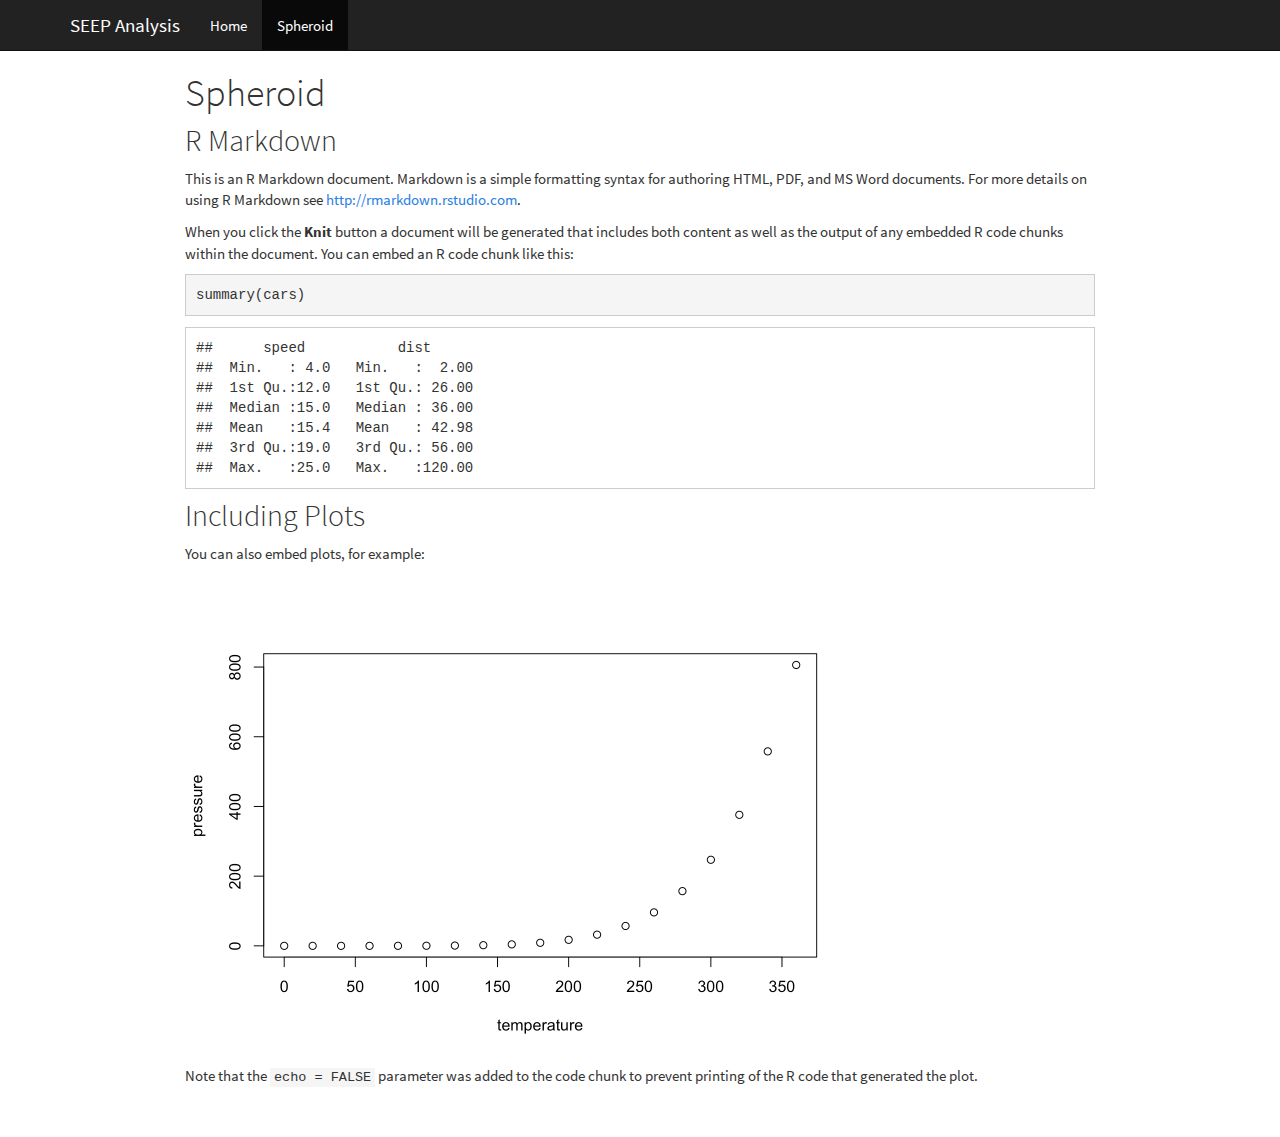
==== docs/spheroid.html @ 497d4aa9 "update to actual SEEP content" ====
<!DOCTYPE html>

<html>

<head>

<meta charset="utf-8" />
<meta name="generator" content="pandoc" />
<meta http-equiv="X-UA-Compatible" content="IE=EDGE" />




<title>Spheroid</title>

<script src="site_libs/jquery-1.11.3/jquery.min.js"></script>
<meta name="viewport" content="width=device-width, initial-scale=1" />
<link href="site_libs/bootstrap-3.3.5/css/cosmo.min.css" rel="stylesheet" />
<script src="site_libs/bootstrap-3.3.5/js/bootstrap.min.js"></script>
<script src="site_libs/bootstrap-3.3.5/shim/html5shiv.min.js"></script>
<script src="site_libs/bootstrap-3.3.5/shim/respond.min.js"></script>
<script src="site_libs/navigation-1.1/tabsets.js"></script>
<link href="site_libs/highlightjs-9.12.0/default.css" rel="stylesheet" />
<script src="site_libs/highlightjs-9.12.0/highlight.js"></script>

<style type="text/css">code{white-space: pre;}</style>
<style type="text/css">
  pre:not([class]) {
    background-color: white;
  }
</style>
<script type="text/javascript">
if (window.hljs) {
  hljs.configure({languages: []});
  hljs.initHighlightingOnLoad();
  if (document.readyState && document.readyState === "complete") {
    window.setTimeout(function() { hljs.initHighlighting(); }, 0);
  }
}
</script>



<style type="text/css">
h1 {
  font-size: 34px;
}
h1.title {
  font-size: 38px;
}
h2 {
  font-size: 30px;
}
h3 {
  font-size: 24px;
}
h4 {
  font-size: 18px;
}
h5 {
  font-size: 16px;
}
h6 {
  font-size: 12px;
}
.table th:not([align]) {
  text-align: left;
}
</style>




<style type = "text/css">
.main-container {
  max-width: 940px;
  margin-left: auto;
  margin-right: auto;
}
code {
  color: inherit;
  background-color: rgba(0, 0, 0, 0.04);
}
img {
  max-width:100%;
}
.tabbed-pane {
  padding-top: 12px;
}
.html-widget {
  margin-bottom: 20px;
}
button.code-folding-btn:focus {
  outline: none;
}
summary {
  display: list-item;
}
</style>


<style type="text/css">
/* padding for bootstrap navbar */
body {
  padding-top: 51px;
  padding-bottom: 40px;
}
/* offset scroll position for anchor links (for fixed navbar)  */
.section h1 {
  padding-top: 56px;
  margin-top: -56px;
}
.section h2 {
  padding-top: 56px;
  margin-top: -56px;
}
.section h3 {
  padding-top: 56px;
  margin-top: -56px;
}
.section h4 {
  padding-top: 56px;
  margin-top: -56px;
}
.section h5 {
  padding-top: 56px;
  margin-top: -56px;
}
.section h6 {
  padding-top: 56px;
  margin-top: -56px;
}
.dropdown-submenu {
  position: relative;
}
.dropdown-submenu>.dropdown-menu {
  top: 0;
  left: 100%;
  margin-top: -6px;
  margin-left: -1px;
  border-radius: 0 6px 6px 6px;
}
.dropdown-submenu:hover>.dropdown-menu {
  display: block;
}
.dropdown-submenu>a:after {
  display: block;
  content: " ";
  float: right;
  width: 0;
  height: 0;
  border-color: transparent;
  border-style: solid;
  border-width: 5px 0 5px 5px;
  border-left-color: #cccccc;
  margin-top: 5px;
  margin-right: -10px;
}
.dropdown-submenu:hover>a:after {
  border-left-color: #ffffff;
}
.dropdown-submenu.pull-left {
  float: none;
}
.dropdown-submenu.pull-left>.dropdown-menu {
  left: -100%;
  margin-left: 10px;
  border-radius: 6px 0 6px 6px;
}
</style>

<script>
// manage active state of menu based on current page
$(document).ready(function () {
  // active menu anchor
  href = window.location.pathname
  href = href.substr(href.lastIndexOf('/') + 1)
  if (href === "")
    href = "index.html";
  var menuAnchor = $('a[href="' + href + '"]');

  // mark it active
  menuAnchor.parent().addClass('active');

  // if it's got a parent navbar menu mark it active as well
  menuAnchor.closest('li.dropdown').addClass('active');
});
</script>

<!-- tabsets -->

<style type="text/css">
.tabset-dropdown > .nav-tabs {
  display: inline-table;
  max-height: 500px;
  min-height: 44px;
  overflow-y: auto;
  background: white;
  border: 1px solid #ddd;
  border-radius: 4px;
}

.tabset-dropdown > .nav-tabs > li.active:before {
  content: "";
  font-family: 'Glyphicons Halflings';
  display: inline-block;
  padding: 10px;
  border-right: 1px solid #ddd;
}

.tabset-dropdown > .nav-tabs.nav-tabs-open > li.active:before {
  content: "&#xe258;";
  border: none;
}

.tabset-dropdown > .nav-tabs.nav-tabs-open:before {
  content: "";
  font-family: 'Glyphicons Halflings';
  display: inline-block;
  padding: 10px;
  border-right: 1px solid #ddd;
}

.tabset-dropdown > .nav-tabs > li.active {
  display: block;
}

.tabset-dropdown > .nav-tabs > li > a,
.tabset-dropdown > .nav-tabs > li > a:focus,
.tabset-dropdown > .nav-tabs > li > a:hover {
  border: none;
  display: inline-block;
  border-radius: 4px;
  background-color: transparent;
}

.tabset-dropdown > .nav-tabs.nav-tabs-open > li {
  display: block;
  float: none;
}

.tabset-dropdown > .nav-tabs > li {
  display: none;
}
</style>

<!-- code folding -->




</head>

<body>


<div class="container-fluid main-container">




<div class="navbar navbar-default  navbar-fixed-top" role="navigation">
  <div class="container">
    <div class="navbar-header">
      <button type="button" class="navbar-toggle collapsed" data-toggle="collapse" data-target="#navbar">
        <span class="icon-bar"></span>
        <span class="icon-bar"></span>
        <span class="icon-bar"></span>
      </button>
      <a class="navbar-brand" href="index.html">SEEP Analysis</a>
    </div>
    <div id="navbar" class="navbar-collapse collapse">
      <ul class="nav navbar-nav">
        <li>
  <a href="index.html">Home</a>
</li>
<li>
  <a href="spheroid.html">Spheroid</a>
</li>
      </ul>
      <ul class="nav navbar-nav navbar-right">
        
      </ul>
    </div><!--/.nav-collapse -->
  </div><!--/.container -->
</div><!--/.navbar -->

<div class="fluid-row" id="header">



<h1 class="title toc-ignore">Spheroid</h1>

</div>


<div id="r-markdown" class="section level2">
<h2>R Markdown</h2>
<p>This is an R Markdown document. Markdown is a simple formatting syntax for authoring HTML, PDF, and MS Word documents. For more details on using R Markdown see <a href="http://rmarkdown.rstudio.com" class="uri">http://rmarkdown.rstudio.com</a>.</p>
<p>When you click the <strong>Knit</strong> button a document will be generated that includes both content as well as the output of any embedded R code chunks within the document. You can embed an R code chunk like this:</p>
<pre class="r"><code>summary(cars)</code></pre>
<pre><code>##      speed           dist       
##  Min.   : 4.0   Min.   :  2.00  
##  1st Qu.:12.0   1st Qu.: 26.00  
##  Median :15.0   Median : 36.00  
##  Mean   :15.4   Mean   : 42.98  
##  3rd Qu.:19.0   3rd Qu.: 56.00  
##  Max.   :25.0   Max.   :120.00</code></pre>
</div>
<div id="including-plots" class="section level2">
<h2>Including Plots</h2>
<p>You can also embed plots, for example:</p>
<p><img src="spheroid_files/figure-html/pressure-1.png" width="672" /></p>
<p>Note that the <code>echo = FALSE</code> parameter was added to the code chunk to prevent printing of the R code that generated the plot.</p>
</div>




</div>

<script>

// add bootstrap table styles to pandoc tables
function bootstrapStylePandocTables() {
  $('tr.header').parent('thead').parent('table').addClass('table table-condensed');
}
$(document).ready(function () {
  bootstrapStylePandocTables();
});


</script>

<!-- tabsets -->

<script>
$(document).ready(function () {
  window.buildTabsets("TOC");
});

$(document).ready(function () {
  $('.tabset-dropdown > .nav-tabs > li').click(function () {
    $(this).parent().toggleClass('nav-tabs-open')
  });
});
</script>

<!-- code folding -->


<!-- dynamically load mathjax for compatibility with self-contained -->
<script>
  (function () {
    var script = document.createElement("script");
    script.type = "text/javascript";
    script.src  = "https://mathjax.rstudio.com/latest/MathJax.js?config=TeX-AMS-MML_HTMLorMML";
    document.getElementsByTagName("head")[0].appendChild(script);
  })();
</script>

</body>
</html>
---- docs/site_libs/bootstrap-3.3.5/css/cosmo.min.css ----
@font-face {
  font-family: 'Source Sans Pro';
  font-style: normal;
  font-weight: 300;
  src: url(fonts/SourceSansProLight.ttf) format('truetype');
}
@font-face {
  font-family: 'Source Sans Pro';
  font-style: normal;
  font-weight: 400;
  src: url(fonts/SourceSansPro.ttf) format('truetype');
}
@font-face {
  font-family: 'Source Sans Pro';
  font-style: normal;
  font-weight: 700;
  src: url(fonts/SourceSansProBold.ttf) format('truetype');
}

/*!
 * bootswatch v3.3.6
 * Homepage: http://bootswatch.com
 * Copyright 2012-2015 Thomas Park
 * Licensed under MIT
 * Based on Bootstrap
*//*!
 * Bootstrap v3.3.6 (http://getbootstrap.com)
 * Copyright 2011-2015 Twitter, Inc.
 * Licensed under MIT (https://github.com/twbs/bootstrap/blob/master/LICENSE)
 *//*! normalize.css v3.0.3 | MIT License | github.com/necolas/normalize.css */html{font-family:sans-serif;-ms-text-size-adjust:100%;-webkit-text-size-adjust:100%}body{margin:0}article,aside,details,figcaption,figure,footer,header,hgroup,main,menu,nav,section,summary{display:block}audio,canvas,progress,video{display:inline-block;vertical-align:baseline}audio:not([controls]){display:none;height:0}[hidden],template{display:none}a{background-color:transparent}a:active,a:hover{outline:0}abbr[title]{border-bottom:1px dotted}b,strong{font-weight:bold}dfn{font-style:italic}h1{font-size:2em;margin:0.67em 0}mark{background:#ff0;color:#000}small{font-size:80%}sub,sup{font-size:75%;line-height:0;position:relative;vertical-align:baseline}sup{top:-0.5em}sub{bottom:-0.25em}img{border:0}svg:not(:root){overflow:hidden}figure{margin:1em 40px}hr{-webkit-box-sizing:content-box;-moz-box-sizing:content-box;box-sizing:content-box;height:0}pre{overflow:auto}code,kbd,pre,samp{font-family:monospace, monospace;font-size:1em}button,input,optgroup,select,textarea{color:inherit;font:inherit;margin:0}button{overflow:visible}button,select{text-transform:none}button,html input[type="button"],input[type="reset"],input[type="submit"]{-webkit-appearance:button;cursor:pointer}button[disabled],html input[disabled]{cursor:default}button::-moz-focus-inner,input::-moz-focus-inner{border:0;padding:0}input{line-height:normal}input[type="checkbox"],input[type="radio"]{-webkit-box-sizing:border-box;-moz-box-sizing:border-box;box-sizing:border-box;padding:0}input[type="number"]::-webkit-inner-spin-button,input[type="number"]::-webkit-outer-spin-button{height:auto}input[type="search"]{-webkit-appearance:textfield;-webkit-box-sizing:content-box;-moz-box-sizing:content-box;box-sizing:content-box}input[type="search"]::-webkit-search-cancel-button,input[type="search"]::-webkit-search-decoration{-webkit-appearance:none}fieldset{border:1px solid #c0c0c0;margin:0 2px;padding:0.35em 0.625em 0.75em}legend{border:0;padding:0}textarea{overflow:auto}optgroup{font-weight:bold}table{border-collapse:collapse;border-spacing:0}td,th{padding:0}/*! Source: https://github.com/h5bp/html5-boilerplate/blob/master/src/css/main.css */@media print{*,*:before,*:after{background:transparent !important;color:#000 !important;-webkit-box-shadow:none !important;box-shadow:none !important;text-shadow:none !important}a,a:visited{text-decoration:underline}a[href]:after{content:" (" attr(href) ")"}abbr[title]:after{content:" (" attr(title) ")"}a[href^="#"]:after,a[href^="javascript:"]:after{content:""}pre,blockquote{border:1px solid #999;page-break-inside:avoid}thead{display:table-header-group}tr,img{page-break-inside:avoid}img{max-width:100% !important}p,h2,h3{orphans:3;widows:3}h2,h3{page-break-after:avoid}.navbar{display:none}.btn>.caret,.dropup>.btn>.caret{border-top-color:#000 !important}.label{border:1px solid #000}.table{border-collapse:collapse !important}.table td,.table th{background-color:#fff !important}.table-bordered th,.table-bordered td{border:1px solid #ddd !important}}@font-face{font-family:'Glyphicons Halflings';src:url('../fonts/glyphicons-halflings-regular.eot');src:url('../fonts/glyphicons-halflings-regular.eot?#iefix') format('embedded-opentype'),url('../fonts/glyphicons-halflings-regular.woff') format('woff'),url('../fonts/glyphicons-halflings-regular.ttf') format('truetype'),url('../fonts/glyphicons-halflings-regular.svg#glyphicons_halflingsregular') format('svg')}.glyphicon{position:relative;top:1px;display:inline-block;font-family:'Glyphicons Halflings';font-style:normal;font-weight:normal;line-height:1;-webkit-font-smoothing:antialiased;-moz-osx-font-smoothing:grayscale}.glyphicon-asterisk:before{content:"\002a"}.glyphicon-plus:before{content:"\002b"}.glyphicon-euro:before,.glyphicon-eur:before{content:"\20ac"}.glyphicon-minus:before{content:"\2212"}.glyphicon-cloud:before{content:"\2601"}.glyphicon-envelope:before{content:"\2709"}.glyphicon-pencil:before{content:"\270f"}.glyphicon-glass:before{content:"\e001"}.glyphicon-music:before{content:"\e002"}.glyphicon-search:before{content:"\e003"}.glyphicon-heart:before{content:"\e005"}.glyphicon-star:before{content:"\e006"}.glyphicon-star-empty:before{content:"\e007"}.glyphicon-user:before{content:"\e008"}.glyphicon-film:before{content:"\e009"}.glyphicon-th-large:before{content:"\e010"}.glyphicon-th:before{content:"\e011"}.glyphicon-th-list:before{content:"\e012"}.glyphicon-ok:before{content:"\e013"}.glyphicon-remove:before{content:"\e014"}.glyphicon-zoom-in:before{content:"\e015"}.glyphicon-zoom-out:before{content:"\e016"}.glyphicon-off:before{content:"\e017"}.glyphicon-signal:before{content:"\e018"}.glyphicon-cog:before{content:"\e019"}.glyphicon-trash:before{content:"\e020"}.glyphicon-home:before{content:"\e021"}.glyphicon-file:before{content:"\e022"}.glyphicon-time:before{content:"\e023"}.glyphicon-road:before{content:"\e024"}.glyphicon-download-alt:before{content:"\e025"}.glyphicon-download:before{content:"\e026"}.glyphicon-upload:before{content:"\e027"}.glyphicon-inbox:before{content:"\e028"}.glyphicon-play-circle:before{content:"\e029"}.glyphicon-repeat:before{content:"\e030"}.glyphicon-refresh:before{content:"\e031"}.glyphicon-list-alt:before{content:"\e032"}.glyphicon-lock:before{content:"\e033"}.glyphicon-flag:before{content:"\e034"}.glyphicon-headphones:before{content:"\e035"}.glyphicon-volume-off:before{content:"\e036"}.glyphicon-volume-down:before{content:"\e037"}.glyphicon-volume-up:before{content:"\e038"}.glyphicon-qrcode:before{content:"\e039"}.glyphicon-barcode:before{content:"\e040"}.glyphicon-tag:before{content:"\e041"}.glyphicon-tags:before{content:"\e042"}.glyphicon-book:before{content:"\e043"}.glyphicon-bookmark:before{content:"\e044"}.glyphicon-print:before{content:"\e045"}.glyphicon-camera:before{content:"\e046"}.glyphicon-font:before{content:"\e047"}.glyphicon-bold:before{content:"\e048"}.glyphicon-italic:before{content:"\e049"}.glyphicon-text-height:before{content:"\e050"}.glyphicon-text-width:before{content:"\e051"}.glyphicon-align-left:before{content:"\e052"}.glyphicon-align-center:before{content:"\e053"}.glyphicon-align-right:before{content:"\e054"}.glyphicon-align-justify:before{content:"\e055"}.glyphicon-list:before{content:"\e056"}.glyphicon-indent-left:before{content:"\e057"}.glyphicon-indent-right:before{content:"\e058"}.glyphicon-facetime-video:before{content:"\e059"}.glyphicon-picture:before{content:"\e060"}.glyphicon-map-marker:before{content:"\e062"}.glyphicon-adjust:before{content:"\e063"}.glyphicon-tint:before{content:"\e064"}.glyphicon-edit:before{content:"\e065"}.glyphicon-share:before{content:"\e066"}.glyphicon-check:before{content:"\e067"}.glyphicon-move:before{content:"\e068"}.glyphicon-step-backward:before{content:"\e069"}.glyphicon-fast-backward:before{content:"\e070"}.glyphicon-backward:before{content:"\e071"}.glyphicon-play:before{content:"\e072"}.glyphicon-pause:before{content:"\e073"}.glyphicon-stop:before{content:"\e074"}.glyphicon-forward:before{content:"\e075"}.glyphicon-fast-forward:before{content:"\e076"}.glyphicon-step-forward:before{content:"\e077"}.glyphicon-eject:before{content:"\e078"}.glyphicon-chevron-left:before{content:"\e079"}.glyphicon-chevron-right:before{content:"\e080"}.glyphicon-plus-sign:before{content:"\e081"}.glyphicon-minus-sign:before{content:"\e082"}.glyphicon-remove-sign:before{content:"\e083"}.glyphicon-ok-sign:before{content:"\e084"}.glyphicon-question-sign:before{content:"\e085"}.glyphicon-info-sign:before{content:"\e086"}.glyphicon-screenshot:before{content:"\e087"}.glyphicon-remove-circle:before{content:"\e088"}.glyphicon-ok-circle:before{content:"\e089"}.glyphicon-ban-circle:before{content:"\e090"}.glyphicon-arrow-left:before{content:"\e091"}.glyphicon-arrow-right:before{content:"\e092"}.glyphicon-arrow-up:before{content:"\e093"}.glyphicon-arrow-down:before{content:"\e094"}.glyphicon-share-alt:before{content:"\e095"}.glyphicon-resize-full:before{content:"\e096"}.glyphicon-resize-small:before{content:"\e097"}.glyphicon-exclamation-sign:before{content:"\e101"}.glyphicon-gift:before{content:"\e102"}.glyphicon-leaf:before{content:"\e103"}.glyphicon-fire:before{content:"\e104"}.glyphicon-eye-open:before{content:"\e105"}.glyphicon-eye-close:before{content:"\e106"}.glyphicon-warning-sign:before{content:"\e107"}.glyphicon-plane:before{content:"\e108"}.glyphicon-calendar:before{content:"\e109"}.glyphicon-random:before{content:"\e110"}.glyphicon-comment:before{content:"\e111"}.glyphicon-magnet:before{content:"\e112"}.glyphicon-chevron-up:before{content:"\e113"}.glyphicon-chevron-down:before{content:"\e114"}.glyphicon-retweet:before{content:"\e115"}.glyphicon-shopping-cart:before{content:"\e116"}.glyphicon-folder-close:before{content:"\e117"}.glyphicon-folder-open:before{content:"\e118"}.glyphicon-resize-vertical:before{content:"\e119"}.glyphicon-resize-horizontal:before{content:"\e120"}.glyphicon-hdd:before{content:"\e121"}.glyphicon-bullhorn:before{content:"\e122"}.glyphicon-bell:before{content:"\e123"}.glyphicon-certificate:before{content:"\e124"}.glyphicon-thumbs-up:before{content:"\e125"}.glyphicon-thumbs-down:before{content:"\e126"}.glyphicon-hand-right:before{content:"\e127"}.glyphicon-hand-left:before{content:"\e128"}.glyphicon-hand-up:before{content:"\e129"}.glyphicon-hand-down:before{content:"\e130"}.glyphicon-circle-arrow-right:before{content:"\e131"}.glyphicon-circle-arrow-left:before{content:"\e132"}.glyphicon-circle-arrow-up:before{content:"\e133"}.glyphicon-circle-arrow-down:before{content:"\e134"}.glyphicon-globe:before{content:"\e135"}.glyphicon-wrench:before{content:"\e136"}.glyphicon-tasks:before{content:"\e137"}.glyphicon-filter:before{content:"\e138"}.glyphicon-briefcase:before{content:"\e139"}.glyphicon-fullscreen:before{content:"\e140"}.glyphicon-dashboard:before{content:"\e141"}.glyphicon-paperclip:before{content:"\e142"}.glyphicon-heart-empty:before{content:"\e143"}.glyphicon-link:before{content:"\e144"}.glyphicon-phone:before{content:"\e145"}.glyphicon-pushpin:before{content:"\e146"}.glyphicon-usd:before{content:"\e148"}.glyphicon-gbp:before{content:"\e149"}.glyphicon-sort:before{content:"\e150"}.glyphicon-sort-by-alphabet:before{content:"\e151"}.glyphicon-sort-by-alphabet-alt:before{content:"\e152"}.glyphicon-sort-by-order:before{content:"\e153"}.glyphicon-sort-by-order-alt:before{content:"\e154"}.glyphicon-sort-by-attributes:before{content:"\e155"}.glyphicon-sort-by-attributes-alt:before{content:"\e156"}.glyphicon-unchecked:before{content:"\e157"}.glyphicon-expand:before{content:"\e158"}.glyphicon-collapse-down:before{content:"\e159"}.glyphicon-collapse-up:before{content:"\e160"}.glyphicon-log-in:before{content:"\e161"}.glyphicon-flash:before{content:"\e162"}.glyphicon-log-out:before{content:"\e163"}.glyphicon-new-window:before{content:"\e164"}.glyphicon-record:before{content:"\e165"}.glyphicon-save:before{content:"\e166"}.glyphicon-open:before{content:"\e167"}.glyphicon-saved:before{content:"\e168"}.glyphicon-import:before{content:"\e169"}.glyphicon-export:before{content:"\e170"}.glyphicon-send:before{content:"\e171"}.glyphicon-floppy-disk:before{content:"\e172"}.glyphicon-floppy-saved:before{content:"\e173"}.glyphicon-floppy-remove:before{content:"\e174"}.glyphicon-floppy-save:before{content:"\e175"}.glyphicon-floppy-open:before{content:"\e176"}.glyphicon-credit-card:before{content:"\e177"}.glyphicon-transfer:before{content:"\e178"}.glyphicon-cutlery:before{content:"\e179"}.glyphicon-header:before{content:"\e180"}.glyphicon-compressed:before{content:"\e181"}.glyphicon-earphone:before{content:"\e182"}.glyphicon-phone-alt:before{content:"\e183"}.glyphicon-tower:before{content:"\e184"}.glyphicon-stats:before{content:"\e185"}.glyphicon-sd-video:before{content:"\e186"}.glyphicon-hd-video:before{content:"\e187"}.glyphicon-subtitles:before{content:"\e188"}.glyphicon-sound-stereo:before{content:"\e189"}.glyphicon-sound-dolby:before{content:"\e190"}.glyphicon-sound-5-1:before{content:"\e191"}.glyphicon-sound-6-1:before{content:"\e192"}.glyphicon-sound-7-1:before{content:"\e193"}.glyphicon-copyright-mark:before{content:"\e194"}.glyphicon-registration-mark:before{content:"\e195"}.glyphicon-cloud-download:before{content:"\e197"}.glyphicon-cloud-upload:before{content:"\e198"}.glyphicon-tree-conifer:before{content:"\e199"}.glyphicon-tree-deciduous:before{content:"\e200"}.glyphicon-cd:before{content:"\e201"}.glyphicon-save-file:before{content:"\e202"}.glyphicon-open-file:before{content:"\e203"}.glyphicon-level-up:before{content:"\e204"}.glyphicon-copy:before{content:"\e205"}.glyphicon-paste:before{content:"\e206"}.glyphicon-alert:before{content:"\e209"}.glyphicon-equalizer:before{content:"\e210"}.glyphicon-king:before{content:"\e211"}.glyphicon-queen:before{content:"\e212"}.glyphicon-pawn:before{content:"\e213"}.glyphicon-bishop:before{content:"\e214"}.glyphicon-knight:before{content:"\e215"}.glyphicon-baby-formula:before{content:"\e216"}.glyphicon-tent:before{content:"\26fa"}.glyphicon-blackboard:before{content:"\e218"}.glyphicon-bed:before{content:"\e219"}.glyphicon-apple:before{content:"\f8ff"}.glyphicon-erase:before{content:"\e221"}.glyphicon-hourglass:before{content:"\231b"}.glyphicon-lamp:before{content:"\e223"}.glyphicon-duplicate:before{content:"\e224"}.glyphicon-piggy-bank:before{content:"\e225"}.glyphicon-scissors:before{content:"\e226"}.glyphicon-bitcoin:before{content:"\e227"}.glyphicon-btc:before{content:"\e227"}.glyphicon-xbt:before{content:"\e227"}.glyphicon-yen:before{content:"\00a5"}.glyphicon-jpy:before{content:"\00a5"}.glyphicon-ruble:before{content:"\20bd"}.glyphicon-rub:before{content:"\20bd"}.glyphicon-scale:before{content:"\e230"}.glyphicon-ice-lolly:before{content:"\e231"}.glyphicon-ice-lolly-tasted:before{content:"\e232"}.glyphicon-education:before{content:"\e233"}.glyphicon-option-horizontal:before{content:"\e234"}.glyphicon-option-vertical:before{content:"\e235"}.glyphicon-menu-hamburger:before{content:"\e236"}.glyphicon-modal-window:before{content:"\e237"}.glyphicon-oil:before{content:"\e238"}.glyphicon-grain:before{content:"\e239"}.glyphicon-sunglasses:before{content:"\e240"}.glyphicon-text-size:before{content:"\e241"}.glyphicon-text-color:before{content:"\e242"}.glyphicon-text-background:before{content:"\e243"}.glyphicon-object-align-top:before{content:"\e244"}.glyphicon-object-align-bottom:before{content:"\e245"}.glyphicon-object-align-horizontal:before{content:"\e246"}.glyphicon-object-align-left:before{content:"\e247"}.glyphicon-object-align-vertical:before{content:"\e248"}.glyphicon-object-align-right:before{content:"\e249"}.glyphicon-triangle-right:before{content:"\e250"}.glyphicon-triangle-left:before{content:"\e251"}.glyphicon-triangle-bottom:before{content:"\e252"}.glyphicon-triangle-top:before{content:"\e253"}.glyphicon-console:before{content:"\e254"}.glyphicon-superscript:before{content:"\e255"}.glyphicon-subscript:before{content:"\e256"}.glyphicon-menu-left:before{content:"\e257"}.glyphicon-menu-right:before{content:"\e258"}.glyphicon-menu-down:before{content:"\e259"}.glyphicon-menu-up:before{content:"\e260"}*{-webkit-box-sizing:border-box;-moz-box-sizing:border-box;box-sizing:border-box}*:before,*:after{-webkit-box-sizing:border-box;-moz-box-sizing:border-box;box-sizing:border-box}html{font-size:10px;-webkit-tap-highlight-color:rgba(0,0,0,0)}body{font-family:"Source Sans Pro",Calibri,Candara,Arial,sans-serif;font-size:15px;line-height:1.42857143;color:#333333;background-color:#ffffff}input,button,select,textarea{font-family:inherit;font-size:inherit;line-height:inherit}a{color:#2780e3;text-decoration:none}a:hover,a:focus{color:#165ba8;text-decoration:underline}a:focus{outline:thin dotted;outline:5px auto -webkit-focus-ring-color;outline-offset:-2px}figure{margin:0}img{vertical-align:middle}.img-responsive,.thumbnail>img,.thumbnail a>img,.carousel-inner>.item>img,.carousel-inner>.item>a>img{display:block;max-width:100%;height:auto}.img-rounded{border-radius:0}.img-thumbnail{padding:4px;line-height:1.42857143;background-color:#ffffff;border:1px solid #dddddd;border-radius:0;-webkit-transition:all .2s ease-in-out;-o-transition:all .2s ease-in-out;transition:all .2s ease-in-out;display:inline-block;max-width:100%;height:auto}.img-circle{border-radius:50%}hr{margin-top:21px;margin-bottom:21px;border:0;border-top:1px solid #e6e6e6}.sr-only{position:absolute;width:1px;height:1px;margin:-1px;padding:0;overflow:hidden;clip:rect(0, 0, 0, 0);border:0}.sr-only-focusable:active,.sr-only-focusable:focus{position:static;width:auto;height:auto;margin:0;overflow:visible;clip:auto}[role="button"]{cursor:pointer}h1,h2,h3,h4,h5,h6,.h1,.h2,.h3,.h4,.h5,.h6{font-family:"Source Sans Pro",Calibri,Candara,Arial,sans-serif;font-weight:300;line-height:1.1;color:inherit}h1 small,h2 small,h3 small,h4 small,h5 small,h6 small,.h1 small,.h2 small,.h3 small,.h4 small,.h5 small,.h6 small,h1 .small,h2 .small,h3 .small,h4 .small,h5 .small,h6 .small,.h1 .small,.h2 .small,.h3 .small,.h4 .small,.h5 .small,.h6 .small{font-weight:normal;line-height:1;color:#999999}h1,.h1,h2,.h2,h3,.h3{margin-top:21px;margin-bottom:10.5px}h1 small,.h1 small,h2 small,.h2 small,h3 small,.h3 small,h1 .small,.h1 .small,h2 .small,.h2 .small,h3 .small,.h3 .small{font-size:65%}h4,.h4,h5,.h5,h6,.h6{margin-top:10.5px;margin-bottom:10.5px}h4 small,.h4 small,h5 small,.h5 small,h6 small,.h6 small,h4 .small,.h4 .small,h5 .small,.h5 .small,h6 .small,.h6 .small{font-size:75%}h1,.h1{font-size:39px}h2,.h2{font-size:32px}h3,.h3{font-size:26px}h4,.h4{font-size:19px}h5,.h5{font-size:15px}h6,.h6{font-size:13px}p{margin:0 0 10.5px}.lead{margin-bottom:21px;font-size:17px;font-weight:300;line-height:1.4}@media (min-width:768px){.lead{font-size:22.5px}}small,.small{font-size:86%}mark,.mark{background-color:#ff7518;padding:.2em}.text-left{text-align:left}.text-right{text-align:right}.text-center{text-align:center}.text-justify{text-align:justify}.text-nowrap{white-space:nowrap}.text-lowercase{text-transform:lowercase}.text-uppercase{text-transform:uppercase}.text-capitalize{text-transform:capitalize}.text-muted{color:#999999}.text-primary{color:#2780e3}a.text-primary:hover,a.text-primary:focus{color:#1967be}.text-success{color:#ffffff}a.text-success:hover,a.text-success:focus{color:#e6e6e6}.text-info{color:#ffffff}a.text-info:hover,a.text-info:focus{color:#e6e6e6}.text-warning{color:#ffffff}a.text-warning:hover,a.text-warning:focus{color:#e6e6e6}.text-danger{color:#ffffff}a.text-danger:hover,a.text-danger:focus{color:#e6e6e6}.bg-primary{color:#fff;background-color:#2780e3}a.bg-primary:hover,a.bg-primary:focus{background-color:#1967be}.bg-success{background-color:#3fb618}a.bg-success:hover,a.bg-success:focus{background-color:#2f8912}.bg-info{background-color:#9954bb}a.bg-info:hover,a.bg-info:focus{background-color:#7e3f9d}.bg-warning{background-color:#ff7518}a.bg-warning:hover,a.bg-warning:focus{background-color:#e45c00}.bg-danger{background-color:#ff0039}a.bg-danger:hover,a.bg-danger:focus{background-color:#cc002e}.page-header{padding-bottom:9.5px;margin:42px 0 21px;border-bottom:1px solid #e6e6e6}ul,ol{margin-top:0;margin-bottom:10.5px}ul ul,ol ul,ul ol,ol ol{margin-bottom:0}.list-unstyled{padding-left:0;list-style:none}.list-inline{padding-left:0;list-style:none;margin-left:-5px}.list-inline>li{display:inline-block;padding-left:5px;padding-right:5px}dl{margin-top:0;margin-bottom:21px}dt,dd{line-height:1.42857143}dt{font-weight:bold}dd{margin-left:0}@media (min-width:768px){.dl-horizontal dt{float:left;width:160px;clear:left;text-align:right;overflow:hidden;text-overflow:ellipsis;white-space:nowrap}.dl-horizontal dd{margin-left:180px}}abbr[title],abbr[data-original-title]{cursor:help;border-bottom:1px dotted #999999}.initialism{font-size:90%;text-transform:uppercase}blockquote{padding:10.5px 21px;margin:0 0 21px;font-size:18.75px;border-left:5px solid #e6e6e6}blockquote p:last-child,blockquote ul:last-child,blockquote ol:last-child{margin-bottom:0}blockquote footer,blockquote small,blockquote .small{display:block;font-size:80%;line-height:1.42857143;color:#999999}blockquote footer:before,blockquote small:before,blockquote .small:before{content:'\2014 \00A0'}.blockquote-reverse,blockquote.pull-right{padding-right:15px;padding-left:0;border-right:5px solid #e6e6e6;border-left:0;text-align:right}.blockquote-reverse footer:before,blockquote.pull-right footer:before,.blockquote-reverse small:before,blockquote.pull-right small:before,.blockquote-reverse .small:before,blockquote.pull-right .small:before{content:''}.blockquote-reverse footer:after,blockquote.pull-right footer:after,.blockquote-reverse small:after,blockquote.pull-right small:after,.blockquote-reverse .small:after,blockquote.pull-right .small:after{content:'\00A0 \2014'}address{margin-bottom:21px;font-style:normal;line-height:1.42857143}code,kbd,pre,samp{font-family:monospace}code{padding:2px 4px;font-size:90%;color:#c7254e;background-color:#f9f2f4;border-radius:0}kbd{padding:2px 4px;font-size:90%;color:#ffffff;background-color:#333333;border-radius:0;-webkit-box-shadow:inset 0 -1px 0 rgba(0,0,0,0.25);box-shadow:inset 0 -1px 0 rgba(0,0,0,0.25)}kbd kbd{padding:0;font-size:100%;font-weight:bold;-webkit-box-shadow:none;box-shadow:none}pre{display:block;padding:10px;margin:0 0 10.5px;font-size:14px;line-height:1.42857143;word-break:break-all;word-wrap:break-word;color:#333333;background-color:#f5f5f5;border:1px solid #cccccc;border-radius:0}pre code{padding:0;font-size:inherit;color:inherit;white-space:pre-wrap;background-color:transparent;border-radius:0}.pre-scrollable{max-height:340px;overflow-y:scroll}.container{margin-right:auto;margin-left:auto;padding-left:15px;padding-right:15px}@media (min-width:768px){.container{width:750px}}@media (min-width:992px){.container{width:970px}}@media (min-width:1200px){.container{width:1170px}}.container-fluid{margin-right:auto;margin-left:auto;padding-left:15px;padding-right:15px}.row{margin-left:-15px;margin-right:-15px}.col-xs-1,.col-sm-1,.col-md-1,.col-lg-1,.col-xs-2,.col-sm-2,.col-md-2,.col-lg-2,.col-xs-3,.col-sm-3,.col-md-3,.col-lg-3,.col-xs-4,.col-sm-4,.col-md-4,.col-lg-4,.col-xs-5,.col-sm-5,.col-md-5,.col-lg-5,.col-xs-6,.col-sm-6,.col-md-6,.col-lg-6,.col-xs-7,.col-sm-7,.col-md-7,.col-lg-7,.col-xs-8,.col-sm-8,.col-md-8,.col-lg-8,.col-xs-9,.col-sm-9,.col-md-9,.col-lg-9,.col-xs-10,.col-sm-10,.col-md-10,.col-lg-10,.col-xs-11,.col-sm-11,.col-md-11,.col-lg-11,.col-xs-12,.col-sm-12,.col-md-12,.col-lg-12{position:relative;min-height:1px;padding-left:15px;padding-right:15px}.col-xs-1,.col-xs-2,.col-xs-3,.col-xs-4,.col-xs-5,.col-xs-6,.col-xs-7,.col-xs-8,.col-xs-9,.col-xs-10,.col-xs-11,.col-xs-12{float:left}.col-xs-12{width:100%}.col-xs-11{width:91.66666667%}.col-xs-10{width:83.33333333%}.col-xs-9{width:75%}.col-xs-8{width:66.66666667%}.col-xs-7{width:58.33333333%}.col-xs-6{width:50%}.col-xs-5{width:41.66666667%}.col-xs-4{width:33.33333333%}.col-xs-3{width:25%}.col-xs-2{width:16.66666667%}.col-xs-1{width:8.33333333%}.col-xs-pull-12{right:100%}.col-xs-pull-11{right:91.66666667%}.col-xs-pull-10{right:83.33333333%}.col-xs-pull-9{right:75%}.col-xs-pull-8{right:66.66666667%}.col-xs-pull-7{right:58.33333333%}.col-xs-pull-6{right:50%}.col-xs-pull-5{right:41.66666667%}.col-xs-pull-4{right:33.33333333%}.col-xs-pull-3{right:25%}.col-xs-pull-2{right:16.66666667%}.col-xs-pull-1{right:8.33333333%}.col-xs-pull-0{right:auto}.col-xs-push-12{left:100%}.col-xs-push-11{left:91.66666667%}.col-xs-push-10{left:83.33333333%}.col-xs-push-9{left:75%}.col-xs-push-8{left:66.66666667%}.col-xs-push-7{left:58.33333333%}.col-xs-push-6{left:50%}.col-xs-push-5{left:41.66666667%}.col-xs-push-4{left:33.33333333%}.col-xs-push-3{left:25%}.col-xs-push-2{left:16.66666667%}.col-xs-push-1{left:8.33333333%}.col-xs-push-0{left:auto}.col-xs-offset-12{margin-left:100%}.col-xs-offset-11{margin-left:91.66666667%}.col-xs-offset-10{margin-left:83.33333333%}.col-xs-offset-9{margin-left:75%}.col-xs-offset-8{margin-left:66.66666667%}.col-xs-offset-7{margin-left:58.33333333%}.col-xs-offset-6{margin-left:50%}.col-xs-offset-5{margin-left:41.66666667%}.col-xs-offset-4{margin-left:33.33333333%}.col-xs-offset-3{margin-left:25%}.col-xs-offset-2{margin-left:16.66666667%}.col-xs-offset-1{margin-left:8.33333333%}.col-xs-offset-0{margin-left:0%}@media (min-width:768px){.col-sm-1,.col-sm-2,.col-sm-3,.col-sm-4,.col-sm-5,.col-sm-6,.col-sm-7,.col-sm-8,.col-sm-9,.col-sm-10,.col-sm-11,.col-sm-12{float:left}.col-sm-12{width:100%}.col-sm-11{width:91.66666667%}.col-sm-10{width:83.33333333%}.col-sm-9{width:75%}.col-sm-8{width:66.66666667%}.col-sm-7{width:58.33333333%}.col-sm-6{width:50%}.col-sm-5{width:41.66666667%}.col-sm-4{width:33.33333333%}.col-sm-3{width:25%}.col-sm-2{width:16.66666667%}.col-sm-1{width:8.33333333%}.col-sm-pull-12{right:100%}.col-sm-pull-11{right:91.66666667%}.col-sm-pull-10{right:83.33333333%}.col-sm-pull-9{right:75%}.col-sm-pull-8{right:66.66666667%}.col-sm-pull-7{right:58.33333333%}.col-sm-pull-6{right:50%}.col-sm-pull-5{right:41.66666667%}.col-sm-pull-4{right:33.33333333%}.col-sm-pull-3{right:25%}.col-sm-pull-2{right:16.66666667%}.col-sm-pull-1{right:8.33333333%}.col-sm-pull-0{right:auto}.col-sm-push-12{left:100%}.col-sm-push-11{left:91.66666667%}.col-sm-push-10{left:83.33333333%}.col-sm-push-9{left:75%}.col-sm-push-8{left:66.66666667%}.col-sm-push-7{left:58.33333333%}.col-sm-push-6{left:50%}.col-sm-push-5{left:41.66666667%}.col-sm-push-4{left:33.33333333%}.col-sm-push-3{left:25%}.col-sm-push-2{left:16.66666667%}.col-sm-push-1{left:8.33333333%}.col-sm-push-0{left:auto}.col-sm-offset-12{margin-left:100%}.col-sm-offset-11{margin-left:91.66666667%}.col-sm-offset-10{margin-left:83.33333333%}.col-sm-offset-9{margin-left:75%}.col-sm-offset-8{margin-left:66.66666667%}.col-sm-offset-7{margin-left:58.33333333%}.col-sm-offset-6{margin-left:50%}.col-sm-offset-5{margin-left:41.66666667%}.col-sm-offset-4{margin-left:33.33333333%}.col-sm-offset-3{margin-left:25%}.col-sm-offset-2{margin-left:16.66666667%}.col-sm-offset-1{margin-left:8.33333333%}.col-sm-offset-0{margin-left:0%}}@media (min-width:992px){.col-md-1,.col-md-2,.col-md-3,.col-md-4,.col-md-5,.col-md-6,.col-md-7,.col-md-8,.col-md-9,.col-md-10,.col-md-11,.col-md-12{float:left}.col-md-12{width:100%}.col-md-11{width:91.66666667%}.col-md-10{width:83.33333333%}.col-md-9{width:75%}.col-md-8{width:66.66666667%}.col-md-7{width:58.33333333%}.col-md-6{width:50%}.col-md-5{width:41.66666667%}.col-md-4{width:33.33333333%}.col-md-3{width:25%}.col-md-2{width:16.66666667%}.col-md-1{width:8.33333333%}.col-md-pull-12{right:100%}.col-md-pull-11{right:91.66666667%}.col-md-pull-10{right:83.33333333%}.col-md-pull-9{right:75%}.col-md-pull-8{right:66.66666667%}.col-md-pull-7{right:58.33333333%}.col-md-pull-6{right:50%}.col-md-pull-5{right:41.66666667%}.col-md-pull-4{right:33.33333333%}.col-md-pull-3{right:25%}.col-md-pull-2{right:16.66666667%}.col-md-pull-1{right:8.33333333%}.col-md-pull-0{right:auto}.col-md-push-12{left:100%}.col-md-push-11{left:91.66666667%}.col-md-push-10{left:83.33333333%}.col-md-push-9{left:75%}.col-md-push-8{left:66.66666667%}.col-md-push-7{left:58.33333333%}.col-md-push-6{left:50%}.col-md-push-5{left:41.66666667%}.col-md-push-4{left:33.33333333%}.col-md-push-3{left:25%}.col-md-push-2{left:16.66666667%}.col-md-push-1{left:8.33333333%}.col-md-push-0{left:auto}.col-md-offset-12{margin-left:100%}.col-md-offset-11{margin-left:91.66666667%}.col-md-offset-10{margin-left:83.33333333%}.col-md-offset-9{margin-left:75%}.col-md-offset-8{margin-left:66.66666667%}.col-md-offset-7{margin-left:58.33333333%}.col-md-offset-6{margin-left:50%}.col-md-offset-5{margin-left:41.66666667%}.col-md-offset-4{margin-left:33.33333333%}.col-md-offset-3{margin-left:25%}.col-md-offset-2{margin-left:16.66666667%}.col-md-offset-1{margin-left:8.33333333%}.col-md-offset-0{margin-left:0%}}@media (min-width:1200px){.col-lg-1,.col-lg-2,.col-lg-3,.col-lg-4,.col-lg-5,.col-lg-6,.col-lg-7,.col-lg-8,.col-lg-9,.col-lg-10,.col-lg-11,.col-lg-12{float:left}.col-lg-12{width:100%}.col-lg-11{width:91.66666667%}.col-lg-10{width:83.33333333%}.col-lg-9{width:75%}.col-lg-8{width:66.66666667%}.col-lg-7{width:58.33333333%}.col-lg-6{width:50%}.col-lg-5{width:41.66666667%}.col-lg-4{width:33.33333333%}.col-lg-3{width:25%}.col-lg-2{width:16.66666667%}.col-lg-1{width:8.33333333%}.col-lg-pull-12{right:100%}.col-lg-pull-11{right:91.66666667%}.col-lg-pull-10{right:83.33333333%}.col-lg-pull-9{right:75%}.col-lg-pull-8{right:66.66666667%}.col-lg-pull-7{right:58.33333333%}.col-lg-pull-6{right:50%}.col-lg-pull-5{right:41.66666667%}.col-lg-pull-4{right:33.33333333%}.col-lg-pull-3{right:25%}.col-lg-pull-2{right:16.66666667%}.col-lg-pull-1{right:8.33333333%}.col-lg-pull-0{right:auto}.col-lg-push-12{left:100%}.col-lg-push-11{left:91.66666667%}.col-lg-push-10{left:83.33333333%}.col-lg-push-9{left:75%}.col-lg-push-8{left:66.66666667%}.col-lg-push-7{left:58.33333333%}.col-lg-push-6{left:50%}.col-lg-push-5{left:41.66666667%}.col-lg-push-4{left:33.33333333%}.col-lg-push-3{left:25%}.col-lg-push-2{left:16.66666667%}.col-lg-push-1{left:8.33333333%}.col-lg-push-0{left:auto}.col-lg-offset-12{margin-left:100%}.col-lg-offset-11{margin-left:91.66666667%}.col-lg-offset-10{margin-left:83.33333333%}.col-lg-offset-9{margin-left:75%}.col-lg-offset-8{margin-left:66.66666667%}.col-lg-offset-7{margin-left:58.33333333%}.col-lg-offset-6{margin-left:50%}.col-lg-offset-5{margin-left:41.66666667%}.col-lg-offset-4{margin-left:33.33333333%}.col-lg-offset-3{margin-left:25%}.col-lg-offset-2{margin-left:16.66666667%}.col-lg-offset-1{margin-left:8.33333333%}.col-lg-offset-0{margin-left:0%}}table{background-color:transparent}caption{padding-top:8px;padding-bottom:8px;color:#999999;text-align:left}th{}.table{width:100%;max-width:100%;margin-bottom:21px}.table>thead>tr>th,.table>tbody>tr>th,.table>tfoot>tr>th,.table>thead>tr>td,.table>tbody>tr>td,.table>tfoot>tr>td{padding:8px;line-height:1.42857143;vertical-align:top;border-top:1px solid #dddddd}.table>thead>tr>th{vertical-align:bottom;border-bottom:2px solid #dddddd}.table>caption+thead>tr:first-child>th,.table>colgroup+thead>tr:first-child>th,.table>thead:first-child>tr:first-child>th,.table>caption+thead>tr:first-child>td,.table>colgroup+thead>tr:first-child>td,.table>thead:first-child>tr:first-child>td{border-top:0}.table>tbody+tbody{border-top:2px solid #dddddd}.table .table{background-color:#ffffff}.table-condensed>thead>tr>th,.table-condensed>tbody>tr>th,.table-condensed>tfoot>tr>th,.table-condensed>thead>tr>td,.table-condensed>tbody>tr>td,.table-condensed>tfoot>tr>td{padding:5px}.table-bordered{border:1px solid #dddddd}.table-bordered>thead>tr>th,.table-bordered>tbody>tr>th,.table-bordered>tfoot>tr>th,.table-bordered>thead>tr>td,.table-bordered>tbody>tr>td,.table-bordered>tfoot>tr>td{border:1px solid #dddddd}.table-bordered>thead>tr>th,.table-bordered>thead>tr>td{border-bottom-width:2px}.table-striped>tbody>tr:nth-of-type(odd){background-color:#f9f9f9}.table-hover>tbody>tr:hover{background-color:#f5f5f5}table col[class*="col-"]{position:static;float:none;display:table-column}table td[class*="col-"],table th[class*="col-"]{position:static;float:none;display:table-cell}.table>thead>tr>td.active,.table>tbody>tr>td.active,.table>tfoot>tr>td.active,.table>thead>tr>th.active,.table>tbody>tr>th.active,.table>tfoot>tr>th.active,.table>thead>tr.active>td,.table>tbody>tr.active>td,.table>tfoot>tr.active>td,.table>thead>tr.active>th,.table>tbody>tr.active>th,.table>tfoot>tr.active>th{background-color:#f5f5f5}.table-hover>tbody>tr>td.active:hover,.table-hover>tbody>tr>th.active:hover,.table-hover>tbody>tr.active:hover>td,.table-hover>tbody>tr:hover>.active,.table-hover>tbody>tr.active:hover>th{background-color:#e8e8e8}.table>thead>tr>td.success,.table>tbody>tr>td.success,.table>tfoot>tr>td.success,.table>thead>tr>th.success,.table>tbody>tr>th.success,.table>tfoot>tr>th.success,.table>thead>tr.success>td,.table>tbody>tr.success>td,.table>tfoot>tr.success>td,.table>thead>tr.success>th,.table>tbody>tr.success>th,.table>tfoot>tr.success>th{background-color:#3fb618}.table-hover>tbody>tr>td.success:hover,.table-hover>tbody>tr>th.success:hover,.table-hover>tbody>tr.success:hover>td,.table-hover>tbody>tr:hover>.success,.table-hover>tbody>tr.success:hover>th{background-color:#379f15}.table>thead>tr>td.info,.table>tbody>tr>td.info,.table>tfoot>tr>td.info,.table>thead>tr>th.info,.table>tbody>tr>th.info,.table>tfoot>tr>th.info,.table>thead>tr.info>td,.table>tbody>tr.info>td,.table>tfoot>tr.info>td,.table>thead>tr.info>th,.table>tbody>tr.info>th,.table>tfoot>tr.info>th{background-color:#9954bb}.table-hover>tbody>tr>td.info:hover,.table-hover>tbody>tr>th.info:hover,.table-hover>tbody>tr.info:hover>td,.table-hover>tbody>tr:hover>.info,.table-hover>tbody>tr.info:hover>th{background-color:#8d46b0}.table>thead>tr>td.warning,.table>tbody>tr>td.warning,.table>tfoot>tr>td.warning,.table>thead>tr>th.warning,.table>tbody>tr>th.warning,.table>tfoot>tr>th.warning,.table>thead>tr.warning>td,.table>tbody>tr.warning>td,.table>tfoot>tr.warning>td,.table>thead>tr.warning>th,.table>tbody>tr.warning>th,.table>tfoot>tr.warning>th{background-color:#ff7518}.table-hover>tbody>tr>td.warning:hover,.table-hover>tbody>tr>th.warning:hover,.table-hover>tbody>tr.warning:hover>td,.table-hover>tbody>tr:hover>.warning,.table-hover>tbody>tr.warning:hover>th{background-color:#fe6600}.table>thead>tr>td.danger,.table>tbody>tr>td.danger,.table>tfoot>tr>td.danger,.table>thead>tr>th.danger,.table>tbody>tr>th.danger,.table>tfoot>tr>th.danger,.table>thead>tr.danger>td,.table>tbody>tr.danger>td,.table>tfoot>tr.danger>td,.table>thead>tr.danger>th,.table>tbody>tr.danger>th,.table>tfoot>tr.danger>th{background-color:#ff0039}.table-hover>tbody>tr>td.danger:hover,.table-hover>tbody>tr>th.danger:hover,.table-hover>tbody>tr.danger:hover>td,.table-hover>tbody>tr:hover>.danger,.table-hover>tbody>tr.danger:hover>th{background-color:#e60033}.table-responsive{overflow-x:auto;min-height:0.01%}@media screen and (max-width:767px){.table-responsive{width:100%;margin-bottom:15.75px;overflow-y:hidden;-ms-overflow-style:-ms-autohiding-scrollbar;border:1px solid #dddddd}.table-responsive>.table{margin-bottom:0}.table-responsive>.table>thead>tr>th,.table-responsive>.table>tbody>tr>th,.table-responsive>.table>tfoot>tr>th,.table-responsive>.table>thead>tr>td,.table-responsive>.table>tbody>tr>td,.table-responsive>.table>tfoot>tr>td{white-space:nowrap}.table-responsive>.table-bordered{border:0}.table-responsive>.table-bordered>thead>tr>th:first-child,.table-responsive>.table-bordered>tbody>tr>th:first-child,.table-responsive>.table-bordered>tfoot>tr>th:first-child,.table-responsive>.table-bordered>thead>tr>td:first-child,.table-responsive>.table-bordered>tbody>tr>td:first-child,.table-responsive>.table-bordered>tfoot>tr>td:first-child{border-left:0}.table-responsive>.table-bordered>thead>tr>th:last-child,.table-responsive>.table-bordered>tbody>tr>th:last-child,.table-responsive>.table-bordered>tfoot>tr>th:last-child,.table-responsive>.table-bordered>thead>tr>td:last-child,.table-responsive>.table-bordered>tbody>tr>td:last-child,.table-responsive>.table-bordered>tfoot>tr>td:last-child{border-right:0}.table-responsive>.table-bordered>tbody>tr:last-child>th,.table-responsive>.table-bordered>tfoot>tr:last-child>th,.table-responsive>.table-bordered>tbody>tr:last-child>td,.table-responsive>.table-bordered>tfoot>tr:last-child>td{border-bottom:0}}fieldset{padding:0;margin:0;border:0;min-width:0}legend{display:block;width:100%;padding:0;margin-bottom:21px;font-size:22.5px;line-height:inherit;color:#333333;border:0;border-bottom:1px solid #e5e5e5}label{display:inline-block;max-width:100%;margin-bottom:5px;font-weight:bold}input[type="search"]{-webkit-box-sizing:border-box;-moz-box-sizing:border-box;box-sizing:border-box}input[type="radio"],input[type="checkbox"]{margin:4px 0 0;margin-top:1px \9;line-height:normal}input[type="file"]{display:block}input[type="range"]{display:block;width:100%}select[multiple],select[size]{height:auto}input[type="file"]:focus,input[type="radio"]:focus,input[type="checkbox"]:focus{outline:thin dotted;outline:5px auto -webkit-focus-ring-color;outline-offset:-2px}output{display:block;padding-top:11px;font-size:15px;line-height:1.42857143;color:#333333}.form-control{display:block;width:100%;height:43px;padding:10px 18px;font-size:15px;line-height:1.42857143;color:#333333;background-color:#ffffff;background-image:none;border:1px solid #cccccc;border-radius:0;-webkit-box-shadow:inset 0 1px 1px rgba(0,0,0,0.075);box-shadow:inset 0 1px 1px rgba(0,0,0,0.075);-webkit-transition:border-color ease-in-out .15s,-webkit-box-shadow ease-in-out .15s;-o-transition:border-color ease-in-out .15s,box-shadow ease-in-out .15s;transition:border-color ease-in-out .15s,box-shadow ease-in-out .15s}.form-control:focus{border-color:#66afe9;outline:0;-webkit-box-shadow:inset 0 1px 1px rgba(0,0,0,0.075),0 0 8px rgba(102,175,233,0.6);box-shadow:inset 0 1px 1px rgba(0,0,0,0.075),0 0 8px rgba(102,175,233,0.6)}.form-control::-moz-placeholder{color:#999999;opacity:1}.form-control:-ms-input-placeholder{color:#999999}.form-control::-webkit-input-placeholder{color:#999999}.form-control::-ms-expand{border:0;background-color:transparent}.form-control[disabled],.form-control[readonly],fieldset[disabled] .form-control{background-color:#e6e6e6;opacity:1}.form-control[disabled],fieldset[disabled] .form-control{cursor:not-allowed}textarea.form-control{height:auto}input[type="search"]{-webkit-appearance:none}@media screen and (-webkit-min-device-pixel-ratio:0){input[type="date"].form-control,input[type="time"].form-control,input[type="datetime-local"].form-control,input[type="month"].form-control{line-height:43px}input[type="date"].input-sm,input[type="time"].input-sm,input[type="datetime-local"].input-sm,input[type="month"].input-sm,.input-group-sm input[type="date"],.input-group-sm input[type="time"],.input-group-sm input[type="datetime-local"],.input-group-sm input[type="month"]{line-height:31px}input[type="date"].input-lg,input[type="time"].input-lg,input[type="datetime-local"].input-lg,input[type="month"].input-lg,.input-group-lg input[type="date"],.input-group-lg input[type="time"],.input-group-lg input[type="datetime-local"],.input-group-lg input[type="month"]{line-height:64px}}.form-group{margin-bottom:15px}.radio,.checkbox{position:relative;display:block;margin-top:10px;margin-bottom:10px}.radio label,.checkbox label{min-height:21px;padding-left:20px;margin-bottom:0;font-weight:normal;cursor:pointer}.radio input[type="radio"],.radio-inline input[type="radio"],.checkbox input[type="checkbox"],.checkbox-inline input[type="checkbox"]{position:absolute;margin-left:-20px;margin-top:4px \9}.radio+.radio,.checkbox+.checkbox{margin-top:-5px}.radio-inline,.checkbox-inline{position:relative;display:inline-block;padding-left:20px;margin-bottom:0;vertical-align:middle;font-weight:normal;cursor:pointer}.radio-inline+.radio-inline,.checkbox-inline+.checkbox-inline{margin-top:0;margin-left:10px}input[type="radio"][disabled],input[type="checkbox"][disabled],input[type="radio"].disabled,input[type="checkbox"].disabled,fieldset[disabled] input[type="radio"],fieldset[disabled] input[type="checkbox"]{cursor:not-allowed}.radio-inline.disabled,.checkbox-inline.disabled,fieldset[disabled] .radio-inline,fieldset[disabled] .checkbox-inline{cursor:not-allowed}.radio.disabled label,.checkbox.disabled label,fieldset[disabled] .radio label,fieldset[disabled] .checkbox label{cursor:not-allowed}.form-control-static{padding-top:11px;padding-bottom:11px;margin-bottom:0;min-height:36px}.form-control-static.input-lg,.form-control-static.input-sm{padding-left:0;padding-right:0}.input-sm{height:31px;padding:5px 10px;font-size:13px;line-height:1.5;border-radius:0}select.input-sm{height:31px;line-height:31px}textarea.input-sm,select[multiple].input-sm{height:auto}.form-group-sm .form-control{height:31px;padding:5px 10px;font-size:13px;line-height:1.5;border-radius:0}.form-group-sm select.form-control{height:31px;line-height:31px}.form-group-sm textarea.form-control,.form-group-sm select[multiple].form-control{height:auto}.form-group-sm .form-control-static{height:31px;min-height:34px;padding:6px 10px;font-size:13px;line-height:1.5}.input-lg{height:64px;padding:18px 30px;font-size:19px;line-height:1.3333333;border-radius:0}select.input-lg{height:64px;line-height:64px}textarea.input-lg,select[multiple].input-lg{height:auto}.form-group-lg .form-control{height:64px;padding:18px 30px;font-size:19px;line-height:1.3333333;border-radius:0}.form-group-lg select.form-control{height:64px;line-height:64px}.form-group-lg textarea.form-control,.form-group-lg select[multiple].form-control{height:auto}.form-group-lg .form-control-static{height:64px;min-height:40px;padding:19px 30px;font-size:19px;line-height:1.3333333}.has-feedback{position:relative}.has-feedback .form-control{padding-right:53.75px}.form-control-feedback{position:absolute;top:0;right:0;z-index:2;display:block;width:43px;height:43px;line-height:43px;text-align:center;pointer-events:none}.input-lg+.form-control-feedback,.input-group-lg+.form-control-feedback,.form-group-lg .form-control+.form-control-feedback{width:64px;height:64px;line-height:64px}.input-sm+.form-control-feedback,.input-group-sm+.form-control-feedback,.form-group-sm .form-control+.form-control-feedback{width:31px;height:31px;line-height:31px}.has-success .help-block,.has-success .control-label,.has-success .radio,.has-success .checkbox,.has-success .radio-inline,.has-success .checkbox-inline,.has-success.radio label,.has-success.checkbox label,.has-success.radio-inline label,.has-success.checkbox-inline label{color:#ffffff}.has-success .form-control{border-color:#ffffff;-webkit-box-shadow:inset 0 1px 1px rgba(0,0,0,0.075);box-shadow:inset 0 1px 1px rgba(0,0,0,0.075)}.has-success .form-control:focus{border-color:#e6e6e6;-webkit-box-shadow:inset 0 1px 1px rgba(0,0,0,0.075),0 0 6px #fff;box-shadow:inset 0 1px 1px rgba(0,0,0,0.075),0 0 6px #fff}.has-success .input-group-addon{color:#ffffff;border-color:#ffffff;background-color:#3fb618}.has-success .form-control-feedback{color:#ffffff}.has-warning .help-block,.has-warning .control-label,.has-warning .radio,.has-warning .checkbox,.has-warning .radio-inline,.has-warning .checkbox-inline,.has-warning.radio label,.has-warning.checkbox label,.has-warning.radio-inline label,.has-warning.checkbox-inline label{color:#ffffff}.has-warning .form-control{border-color:#ffffff;-webkit-box-shadow:inset 0 1px 1px rgba(0,0,0,0.075);box-shadow:inset 0 1px 1px rgba(0,0,0,0.075)}.has-warning .form-control:focus{border-color:#e6e6e6;-webkit-box-shadow:inset 0 1px 1px rgba(0,0,0,0.075),0 0 6px #fff;box-shadow:inset 0 1px 1px rgba(0,0,0,0.075),0 0 6px #fff}.has-warning .input-group-addon{color:#ffffff;border-color:#ffffff;background-color:#ff7518}.has-warning .form-control-feedback{color:#ffffff}.has-error .help-block,.has-error .control-label,.has-error .radio,.has-error .checkbox,.has-error .radio-inline,.has-error .checkbox-inline,.has-error.radio label,.has-error.checkbox label,.has-error.radio-inline label,.has-error.checkbox-inline label{color:#ffffff}.has-error .form-control{border-color:#ffffff;-webkit-box-shadow:inset 0 1px 1px rgba(0,0,0,0.075);box-shadow:inset 0 1px 1px rgba(0,0,0,0.075)}.has-error .form-control:focus{border-color:#e6e6e6;-webkit-box-shadow:inset 0 1px 1px rgba(0,0,0,0.075),0 0 6px #fff;box-shadow:inset 0 1px 1px rgba(0,0,0,0.075),0 0 6px #fff}.has-error .input-group-addon{color:#ffffff;border-color:#ffffff;background-color:#ff0039}.has-error .form-control-feedback{color:#ffffff}.has-feedback label~.form-control-feedback{top:26px}.has-feedback label.sr-only~.form-control-feedback{top:0}.help-block{display:block;margin-top:5px;margin-bottom:10px;color:#737373}@media (min-width:768px){.form-inline .form-group{display:inline-block;margin-bottom:0;vertical-align:middle}.form-inline .form-control{display:inline-block;width:auto;vertical-align:middle}.form-inline .form-control-static{display:inline-block}.form-inline .input-group{display:inline-table;vertical-align:middle}.form-inline .input-group .input-group-addon,.form-inline .input-group .input-group-btn,.form-inline .input-group .form-control{width:auto}.form-inline .input-group>.form-control{width:100%}.form-inline .control-label{margin-bottom:0;vertical-align:middle}.form-inline .radio,.form-inline .checkbox{display:inline-block;margin-top:0;margin-bottom:0;vertical-align:middle}.form-inline .radio label,.form-inline .checkbox label{padding-left:0}.form-inline .radio input[type="radio"],.form-inline .checkbox input[type="checkbox"]{position:relative;margin-left:0}.form-inline .has-feedback .form-control-feedback{top:0}}.form-horizontal .radio,.form-horizontal .checkbox,.form-horizontal .radio-inline,.form-horizontal .checkbox-inline{margin-top:0;margin-bottom:0;padding-top:11px}.form-horizontal .radio,.form-horizontal .checkbox{min-height:32px}.form-horizontal .form-group{margin-left:-15px;margin-right:-15px}@media (min-width:768px){.form-horizontal .control-label{text-align:right;margin-bottom:0;padding-top:11px}}.form-horizontal .has-feedback .form-control-feedback{right:15px}@media (min-width:768px){.form-horizontal .form-group-lg .control-label{padding-top:19px;font-size:19px}}@media (min-width:768px){.form-horizontal .form-group-sm .control-label{padding-top:6px;font-size:13px}}.btn{display:inline-block;margin-bottom:0;font-weight:normal;text-align:center;vertical-align:middle;-ms-touch-action:manipulation;touch-action:manipulation;cursor:pointer;background-image:none;border:1px solid transparent;white-space:nowrap;padding:10px 18px;font-size:15px;line-height:1.42857143;border-radius:0;-webkit-user-select:none;-moz-user-select:none;-ms-user-select:none;user-select:none}.btn:focus,.btn:active:focus,.btn.active:focus,.btn.focus,.btn:active.focus,.btn.active.focus{outline:thin dotted;outline:5px auto -webkit-focus-ring-color;outline-offset:-2px}.btn:hover,.btn:focus,.btn.focus{color:#ffffff;text-decoration:none}.btn:active,.btn.active{outline:0;background-image:none;-webkit-box-shadow:inset 0 3px 5px rgba(0,0,0,0.125);box-shadow:inset 0 3px 5px rgba(0,0,0,0.125)}.btn.disabled,.btn[disabled],fieldset[disabled] .btn{cursor:not-allowed;opacity:0.65;filter:alpha(opacity=65);-webkit-box-shadow:none;box-shadow:none}a.btn.disabled,fieldset[disabled] a.btn{pointer-events:none}.btn-default{color:#ffffff;background-color:#222222;border-color:#222222}.btn-default:focus,.btn-default.focus{color:#ffffff;background-color:#090909;border-color:#000000}.btn-default:hover{color:#ffffff;background-color:#090909;border-color:#040404}.btn-default:active,.btn-default.active,.open>.dropdown-toggle.btn-default{color:#ffffff;background-color:#090909;border-color:#040404}.btn-default:active:hover,.btn-default.active:hover,.open>.dropdown-toggle.btn-default:hover,.btn-default:active:focus,.btn-default.active:focus,.open>.dropdown-toggle.btn-default:focus,.btn-default:active.focus,.btn-default.active.focus,.open>.dropdown-toggle.btn-default.focus{color:#ffffff;background-color:#000000;border-color:#000000}.btn-default:active,.btn-default.active,.open>.dropdown-toggle.btn-default{background-image:none}.btn-default.disabled:hover,.btn-default[disabled]:hover,fieldset[disabled] .btn-default:hover,.btn-default.disabled:focus,.btn-default[disabled]:focus,fieldset[disabled] .btn-default:focus,.btn-default.disabled.focus,.btn-default[disabled].focus,fieldset[disabled] .btn-default.focus{background-color:#222222;border-color:#222222}.btn-default .badge{color:#222222;background-color:#ffffff}.btn-primary{color:#ffffff;background-color:#2780e3;border-color:#2780e3}.btn-primary:focus,.btn-primary.focus{color:#ffffff;background-color:#1967be;border-color:#10427b}.btn-primary:hover{color:#ffffff;background-color:#1967be;border-color:#1862b5}.btn-primary:active,.btn-primary.active,.open>.dropdown-toggle.btn-primary{color:#ffffff;background-color:#1967be;border-color:#1862b5}.btn-primary:active:hover,.btn-primary.active:hover,.open>.dropdown-toggle.btn-primary:hover,.btn-primary:active:focus,.btn-primary.active:focus,.open>.dropdown-toggle.btn-primary:focus,.btn-primary:active.focus,.btn-primary.active.focus,.open>.dropdown-toggle.btn-primary.focus{color:#ffffff;background-color:#15569f;border-color:#10427b}.btn-primary:active,.btn-primary.active,.open>.dropdown-toggle.btn-primary{background-image:none}.btn-primary.disabled:hover,.btn-primary[disabled]:hover,fieldset[disabled] .btn-primary:hover,.btn-primary.disabled:focus,.btn-primary[disabled]:focus,fieldset[disabled] .btn-primary:focus,.btn-primary.disabled.focus,.btn-primary[disabled].focus,fieldset[disabled] .btn-primary.focus{background-color:#2780e3;border-color:#2780e3}.btn-primary .badge{color:#2780e3;background-color:#ffffff}.btn-success{color:#ffffff;background-color:#3fb618;border-color:#3fb618}.btn-success:focus,.btn-success.focus{color:#ffffff;background-color:#2f8912;border-color:#184509}.btn-success:hover{color:#ffffff;background-color:#2f8912;border-color:#2c8011}.btn-success:active,.btn-success.active,.open>.dropdown-toggle.btn-success{color:#ffffff;background-color:#2f8912;border-color:#2c8011}.btn-success:active:hover,.btn-success.active:hover,.open>.dropdown-toggle.btn-success:hover,.btn-success:active:focus,.btn-success.active:focus,.open>.dropdown-toggle.btn-success:focus,.btn-success:active.focus,.btn-success.active.focus,.open>.dropdown-toggle.btn-success.focus{color:#ffffff;background-color:#24690e;border-color:#184509}.btn-success:active,.btn-success.active,.open>.dropdown-toggle.btn-success{background-image:none}.btn-success.disabled:hover,.btn-success[disabled]:hover,fieldset[disabled] .btn-success:hover,.btn-success.disabled:focus,.btn-success[disabled]:focus,fieldset[disabled] .btn-success:focus,.btn-success.disabled.focus,.btn-success[disabled].focus,fieldset[disabled] .btn-success.focus{background-color:#3fb618;border-color:#3fb618}.btn-success .badge{color:#3fb618;background-color:#ffffff}.btn-info{color:#ffffff;background-color:#9954bb;border-color:#9954bb}.btn-info:focus,.btn-info.focus{color:#ffffff;background-color:#7e3f9d;border-color:#522967}.btn-info:hover{color:#ffffff;background-color:#7e3f9d;border-color:#783c96}.btn-info:active,.btn-info.active,.open>.dropdown-toggle.btn-info{color:#ffffff;background-color:#7e3f9d;border-color:#783c96}.btn-info:active:hover,.btn-info.active:hover,.open>.dropdown-toggle.btn-info:hover,.btn-info:active:focus,.btn-info.active:focus,.open>.dropdown-toggle.btn-info:focus,.btn-info:active.focus,.btn-info.active.focus,.open>.dropdown-toggle.btn-info.focus{color:#ffffff;background-color:#6a3484;border-color:#522967}.btn-info:active,.btn-info.active,.open>.dropdown-toggle.btn-info{background-image:none}.btn-info.disabled:hover,.btn-info[disabled]:hover,fieldset[disabled] .btn-info:hover,.btn-info.disabled:focus,.btn-info[disabled]:focus,fieldset[disabled] .btn-info:focus,.btn-info.disabled.focus,.btn-info[disabled].focus,fieldset[disabled] .btn-info.focus{background-color:#9954bb;border-color:#9954bb}.btn-info .badge{color:#9954bb;background-color:#ffffff}.btn-warning{color:#ffffff;background-color:#ff7518;border-color:#ff7518}.btn-warning:focus,.btn-warning.focus{color:#ffffff;background-color:#e45c00;border-color:#983d00}.btn-warning:hover{color:#ffffff;background-color:#e45c00;border-color:#da5800}.btn-warning:active,.btn-warning.active,.open>.dropdown-toggle.btn-warning{color:#ffffff;background-color:#e45c00;border-color:#da5800}.btn-warning:active:hover,.btn-warning.active:hover,.open>.dropdown-toggle.btn-warning:hover,.btn-warning:active:focus,.btn-warning.active:focus,.open>.dropdown-toggle.btn-warning:focus,.btn-warning:active.focus,.btn-warning.active.focus,.open>.dropdown-toggle.btn-warning.focus{color:#ffffff;background-color:#c04d00;border-color:#983d00}.btn-warning:active,.btn-warning.active,.open>.dropdown-toggle.btn-warning{background-image:none}.btn-warning.disabled:hover,.btn-warning[disabled]:hover,fieldset[disabled] .btn-warning:hover,.btn-warning.disabled:focus,.btn-warning[disabled]:focus,fieldset[disabled] .btn-warning:focus,.btn-warning.disabled.focus,.btn-warning[disabled].focus,fieldset[disabled] .btn-warning.focus{background-color:#ff7518;border-color:#ff7518}.btn-warning .badge{color:#ff7518;background-color:#ffffff}.btn-danger{color:#ffffff;background-color:#ff0039;border-color:#ff0039}.btn-danger:focus,.btn-danger.focus{color:#ffffff;background-color:#cc002e;border-color:#80001c}.btn-danger:hover{color:#ffffff;background-color:#cc002e;border-color:#c2002b}.btn-danger:active,.btn-danger.active,.open>.dropdown-toggle.btn-danger{color:#ffffff;background-color:#cc002e;border-color:#c2002b}.btn-danger:active:hover,.btn-danger.active:hover,.open>.dropdown-toggle.btn-danger:hover,.btn-danger:active:focus,.btn-danger.active:focus,.open>.dropdown-toggle.btn-danger:focus,.btn-danger:active.focus,.btn-danger.active.focus,.open>.dropdown-toggle.btn-danger.focus{color:#ffffff;background-color:#a80026;border-color:#80001c}.btn-danger:active,.btn-danger.active,.open>.dropdown-toggle.btn-danger{background-image:none}.btn-danger.disabled:hover,.btn-danger[disabled]:hover,fieldset[disabled] .btn-danger:hover,.btn-danger.disabled:focus,.btn-danger[disabled]:focus,fieldset[disabled] .btn-danger:focus,.btn-danger.disabled.focus,.btn-danger[disabled].focus,fieldset[disabled] .btn-danger.focus{background-color:#ff0039;border-color:#ff0039}.btn-danger .badge{color:#ff0039;background-color:#ffffff}.btn-link{color:#2780e3;font-weight:normal;border-radius:0}.btn-link,.btn-link:active,.btn-link.active,.btn-link[disabled],fieldset[disabled] .btn-link{background-color:transparent;-webkit-box-shadow:none;box-shadow:none}.btn-link,.btn-link:hover,.btn-link:focus,.btn-link:active{border-color:transparent}.btn-link:hover,.btn-link:focus{color:#165ba8;text-decoration:underline;background-color:transparent}.btn-link[disabled]:hover,fieldset[disabled] .btn-link:hover,.btn-link[disabled]:focus,fieldset[disabled] .btn-link:focus{color:#999999;text-decoration:none}.btn-lg,.btn-group-lg>.btn{padding:18px 30px;font-size:19px;line-height:1.3333333;border-radius:0}.btn-sm,.btn-group-sm>.btn{padding:5px 10px;font-size:13px;line-height:1.5;border-radius:0}.btn-xs,.btn-group-xs>.btn{padding:1px 5px;font-size:13px;line-height:1.5;border-radius:0}.btn-block{display:block;width:100%}.btn-block+.btn-block{margin-top:5px}input[type="submit"].btn-block,input[type="reset"].btn-block,input[type="button"].btn-block{width:100%}.fade{opacity:0;-webkit-transition:opacity 0.15s linear;-o-transition:opacity 0.15s linear;transition:opacity 0.15s linear}.fade.in{opacity:1}.collapse{display:none}.collapse.in{display:block}tr.collapse.in{display:table-row}tbody.collapse.in{display:table-row-group}.collapsing{position:relative;height:0;overflow:hidden;-webkit-transition-property:height, visibility;-o-transition-property:height, visibility;transition-property:height, visibility;-webkit-transition-duration:0.35s;-o-transition-duration:0.35s;transition-duration:0.35s;-webkit-transition-timing-function:ease;-o-transition-timing-function:ease;transition-timing-function:ease}.caret{display:inline-block;width:0;height:0;margin-left:2px;vertical-align:middle;border-top:4px dashed;border-top:4px solid \9;border-right:4px solid transparent;border-left:4px solid transparent}.dropup,.dropdown{position:relative}.dropdown-toggle:focus{outline:0}.dropdown-menu{position:absolute;top:100%;left:0;z-index:1000;display:none;float:left;min-width:160px;padding:5px 0;margin:2px 0 0;list-style:none;font-size:15px;text-align:left;background-color:#ffffff;border:1px solid #cccccc;border:1px solid rgba(0,0,0,0.15);border-radius:0;-webkit-box-shadow:0 6px 12px rgba(0,0,0,0.175);box-shadow:0 6px 12px rgba(0,0,0,0.175);-webkit-background-clip:padding-box;background-clip:padding-box}.dropdown-menu.pull-right{right:0;left:auto}.dropdown-menu .divider{height:1px;margin:9.5px 0;overflow:hidden;background-color:#e5e5e5}.dropdown-menu>li>a{display:block;padding:3px 20px;clear:both;font-weight:normal;line-height:1.42857143;color:#333333;white-space:nowrap}.dropdown-menu>li>a:hover,.dropdown-menu>li>a:focus{text-decoration:none;color:#ffffff;background-color:#2780e3}.dropdown-menu>.active>a,.dropdown-menu>.active>a:hover,.dropdown-menu>.active>a:focus{color:#ffffff;text-decoration:none;outline:0;background-color:#2780e3}.dropdown-menu>.disabled>a,.dropdown-menu>.disabled>a:hover,.dropdown-menu>.disabled>a:focus{color:#999999}.dropdown-menu>.disabled>a:hover,.dropdown-menu>.disabled>a:focus{text-decoration:none;background-color:transparent;background-image:none;filter:progid:DXImageTransform.Microsoft.gradient(enabled=false);cursor:not-allowed}.open>.dropdown-menu{display:block}.open>a{outline:0}.dropdown-menu-right{left:auto;right:0}.dropdown-menu-left{left:0;right:auto}.dropdown-header{display:block;padding:3px 20px;font-size:13px;line-height:1.42857143;color:#999999;white-space:nowrap}.dropdown-backdrop{position:fixed;left:0;right:0;bottom:0;top:0;z-index:990}.pull-right>.dropdown-menu{right:0;left:auto}.dropup .caret,.navbar-fixed-bottom .dropdown .caret{border-top:0;border-bottom:4px dashed;border-bottom:4px solid \9;content:""}.dropup .dropdown-menu,.navbar-fixed-bottom .dropdown .dropdown-menu{top:auto;bottom:100%;margin-bottom:2px}@media (min-width:768px){.navbar-right .dropdown-menu{left:auto;right:0}.navbar-right .dropdown-menu-left{left:0;right:auto}}.btn-group,.btn-group-vertical{position:relative;display:inline-block;vertical-align:middle}.btn-group>.btn,.btn-group-vertical>.btn{position:relative;float:left}.btn-group>.btn:hover,.btn-group-vertical>.btn:hover,.btn-group>.btn:focus,.btn-group-vertical>.btn:focus,.btn-group>.btn:active,.btn-group-vertical>.btn:active,.btn-group>.btn.active,.btn-group-vertical>.btn.active{z-index:2}.btn-group .btn+.btn,.btn-group .btn+.btn-group,.btn-group .btn-group+.btn,.btn-group .btn-group+.btn-group{margin-left:-1px}.btn-toolbar{margin-left:-5px}.btn-toolbar .btn,.btn-toolbar .btn-group,.btn-toolbar .input-group{float:left}.btn-toolbar>.btn,.btn-toolbar>.btn-group,.btn-toolbar>.input-group{margin-left:5px}.btn-group>.btn:not(:first-child):not(:last-child):not(.dropdown-toggle){border-radius:0}.btn-group>.btn:first-child{margin-left:0}.btn-group>.btn:first-child:not(:last-child):not(.dropdown-toggle){border-bottom-right-radius:0;border-top-right-radius:0}.btn-group>.btn:last-child:not(:first-child),.btn-group>.dropdown-toggle:not(:first-child){border-bottom-left-radius:0;border-top-left-radius:0}.btn-group>.btn-group{float:left}.btn-group>.btn-group:not(:first-child):not(:last-child)>.btn{border-radius:0}.btn-group>.btn-group:first-child:not(:last-child)>.btn:last-child,.btn-group>.btn-group:first-child:not(:last-child)>.dropdown-toggle{border-bottom-right-radius:0;border-top-right-radius:0}.btn-group>.btn-group:last-child:not(:first-child)>.btn:first-child{border-bottom-left-radius:0;border-top-left-radius:0}.btn-group .dropdown-toggle:active,.btn-group.open .dropdown-toggle{outline:0}.btn-group>.btn+.dropdown-toggle{padding-left:8px;padding-right:8px}.btn-group>.btn-lg+.dropdown-toggle{padding-left:12px;padding-right:12px}.btn-group.open .dropdown-toggle{-webkit-box-shadow:inset 0 3px 5px rgba(0,0,0,0.125);box-shadow:inset 0 3px 5px rgba(0,0,0,0.125)}.btn-group.open .dropdown-toggle.btn-link{-webkit-box-shadow:none;box-shadow:none}.btn .caret{margin-left:0}.btn-lg .caret{border-width:5px 5px 0;border-bottom-width:0}.dropup .btn-lg .caret{border-width:0 5px 5px}.btn-group-vertical>.btn,.btn-group-vertical>.btn-group,.btn-group-vertical>.btn-group>.btn{display:block;float:none;width:100%;max-width:100%}.btn-group-vertical>.btn-group>.btn{float:none}.btn-group-vertical>.btn+.btn,.btn-group-vertical>.btn+.btn-group,.btn-group-vertical>.btn-group+.btn,.btn-group-vertical>.btn-group+.btn-group{margin-top:-1px;margin-left:0}.btn-group-vertical>.btn:not(:first-child):not(:last-child){border-radius:0}.btn-group-vertical>.btn:first-child:not(:last-child){border-top-right-radius:0;border-top-left-radius:0;border-bottom-right-radius:0;border-bottom-left-radius:0}.btn-group-vertical>.btn:last-child:not(:first-child){border-top-right-radius:0;border-top-left-radius:0;border-bottom-right-radius:0;border-bottom-left-radius:0}.btn-group-vertical>.btn-group:not(:first-child):not(:last-child)>.btn{border-radius:0}.btn-group-vertical>.btn-group:first-child:not(:last-child)>.btn:last-child,.btn-group-vertical>.btn-group:first-child:not(:last-child)>.dropdown-toggle{border-bottom-right-radius:0;border-bottom-left-radius:0}.btn-group-vertical>.btn-group:last-child:not(:first-child)>.btn:first-child{border-top-right-radius:0;border-top-left-radius:0}.btn-group-justified{display:table;width:100%;table-layout:fixed;border-collapse:separate}.btn-group-justified>.btn,.btn-group-justified>.btn-group{float:none;display:table-cell;width:1%}.btn-group-justified>.btn-group .btn{width:100%}.btn-group-justified>.btn-group .dropdown-menu{left:auto}[data-toggle="buttons"]>.btn input[type="radio"],[data-toggle="buttons"]>.btn-group>.btn input[type="radio"],[data-toggle="buttons"]>.btn input[type="checkbox"],[data-toggle="buttons"]>.btn-group>.btn input[type="checkbox"]{position:absolute;clip:rect(0, 0, 0, 0);pointer-events:none}.input-group{position:relative;display:table;border-collapse:separate}.input-group[class*="col-"]{float:none;padding-left:0;padding-right:0}.input-group .form-control{position:relative;z-index:2;float:left;width:100%;margin-bottom:0}.input-group .form-control:focus{z-index:3}.input-group-lg>.form-control,.input-group-lg>.input-group-addon,.input-group-lg>.input-group-btn>.btn{height:64px;padding:18px 30px;font-size:19px;line-height:1.3333333;border-radius:0}select.input-group-lg>.form-control,select.input-group-lg>.input-group-addon,select.input-group-lg>.input-group-btn>.btn{height:64px;line-height:64px}textarea.input-group-lg>.form-control,textarea.input-group-lg>.input-group-addon,textarea.input-group-lg>.input-group-btn>.btn,select[multiple].input-group-lg>.form-control,select[multiple].input-group-lg>.input-group-addon,select[multiple].input-group-lg>.input-group-btn>.btn{height:auto}.input-group-sm>.form-control,.input-group-sm>.input-group-addon,.input-group-sm>.input-group-btn>.btn{height:31px;padding:5px 10px;font-size:13px;line-height:1.5;border-radius:0}select.input-group-sm>.form-control,select.input-group-sm>.input-group-addon,select.input-group-sm>.input-group-btn>.btn{height:31px;line-height:31px}textarea.input-group-sm>.form-control,textarea.input-group-sm>.input-group-addon,textarea.input-group-sm>.input-group-btn>.btn,select[multiple].input-group-sm>.form-control,select[multiple].input-group-sm>.input-group-addon,select[multiple].input-group-sm>.input-group-btn>.btn{height:auto}.input-group-addon,.input-group-btn,.input-group .form-control{display:table-cell}.input-group-addon:not(:first-child):not(:last-child),.input-group-btn:not(:first-child):not(:last-child),.input-group .form-control:not(:first-child):not(:last-child){border-radius:0}.input-group-addon,.input-group-btn{width:1%;white-space:nowrap;vertical-align:middle}.input-group-addon{padding:10px 18px;font-size:15px;font-weight:normal;line-height:1;color:#333333;text-align:center;background-color:#e6e6e6;border:1px solid #cccccc;border-radius:0}.input-group-addon.input-sm{padding:5px 10px;font-size:13px;border-radius:0}.input-group-addon.input-lg{padding:18px 30px;font-size:19px;border-radius:0}.input-group-addon input[type="radio"],.input-group-addon input[type="checkbox"]{margin-top:0}.input-group .form-control:first-child,.input-group-addon:first-child,.input-group-btn:first-child>.btn,.input-group-btn:first-child>.btn-group>.btn,.input-group-btn:first-child>.dropdown-toggle,.input-group-btn:last-child>.btn:not(:last-child):not(.dropdown-toggle),.input-group-btn:last-child>.btn-group:not(:last-child)>.btn{border-bottom-right-radius:0;border-top-right-radius:0}.input-group-addon:first-child{border-right:0}.input-group .form-control:last-child,.input-group-addon:last-child,.input-group-btn:last-child>.btn,.input-group-btn:last-child>.btn-group>.btn,.input-group-btn:last-child>.dropdown-toggle,.input-group-btn:first-child>.btn:not(:first-child),.input-group-btn:first-child>.btn-group:not(:first-child)>.btn{border-bottom-left-radius:0;border-top-left-radius:0}.input-group-addon:last-child{border-left:0}.input-group-btn{position:relative;font-size:0;white-space:nowrap}.input-group-btn>.btn{position:relative}.input-group-btn>.btn+.btn{margin-left:-1px}.input-group-btn>.btn:hover,.input-group-btn>.btn:focus,.input-group-btn>.btn:active{z-index:2}.input-group-btn:first-child>.btn,.input-group-btn:first-child>.btn-group{margin-right:-1px}.input-group-btn:last-child>.btn,.input-group-btn:last-child>.btn-group{z-index:2;margin-left:-1px}.nav{margin-bottom:0;padding-left:0;list-style:none}.nav>li{position:relative;display:block}.nav>li>a{position:relative;display:block;padding:10px 15px}.nav>li>a:hover,.nav>li>a:focus{text-decoration:none;background-color:#e6e6e6}.nav>li.disabled>a{color:#999999}.nav>li.disabled>a:hover,.nav>li.disabled>a:focus{color:#999999;text-decoration:none;background-color:transparent;cursor:not-allowed}.nav .open>a,.nav .open>a:hover,.nav .open>a:focus{background-color:#e6e6e6;border-color:#2780e3}.nav .nav-divider{height:1px;margin:9.5px 0;overflow:hidden;background-color:#e5e5e5}.nav>li>a>img{max-width:none}.nav-tabs{border-bottom:1px solid #dddddd}.nav-tabs>li{float:left;margin-bottom:-1px}.nav-tabs>li>a{margin-right:2px;line-height:1.42857143;border:1px solid transparent;border-radius:0 0 0 0}.nav-tabs>li>a:hover{border-color:#e6e6e6 #e6e6e6 #dddddd}.nav-tabs>li.active>a,.nav-tabs>li.active>a:hover,.nav-tabs>li.active>a:focus{color:#555555;background-color:#ffffff;border:1px solid #dddddd;border-bottom-color:transparent;cursor:default}.nav-tabs.nav-justified{width:100%;border-bottom:0}.nav-tabs.nav-justified>li{float:none}.nav-tabs.nav-justified>li>a{text-align:center;margin-bottom:5px}.nav-tabs.nav-justified>.dropdown .dropdown-menu{top:auto;left:auto}@media (min-width:768px){.nav-tabs.nav-justified>li{display:table-cell;width:1%}.nav-tabs.nav-justified>li>a{margin-bottom:0}}.nav-tabs.nav-justified>li>a{margin-right:0;border-radius:0}.nav-tabs.nav-justified>.active>a,.nav-tabs.nav-justified>.active>a:hover,.nav-tabs.nav-justified>.active>a:focus{border:1px solid #dddddd}@media (min-width:768px){.nav-tabs.nav-justified>li>a{border-bottom:1px solid #dddddd;border-radius:0 0 0 0}.nav-tabs.nav-justified>.active>a,.nav-tabs.nav-justified>.active>a:hover,.nav-tabs.nav-justified>.active>a:focus{border-bottom-color:#ffffff}}.nav-pills>li{float:left}.nav-pills>li>a{border-radius:0}.nav-pills>li+li{margin-left:2px}.nav-pills>li.active>a,.nav-pills>li.active>a:hover,.nav-pills>li.active>a:focus{color:#ffffff;background-color:#2780e3}.nav-stacked>li{float:none}.nav-stacked>li+li{margin-top:2px;margin-left:0}.nav-justified{width:100%}.nav-justified>li{float:none}.nav-justified>li>a{text-align:center;margin-bottom:5px}.nav-justified>.dropdown .dropdown-menu{top:auto;left:auto}@media (min-width:768px){.nav-justified>li{display:table-cell;width:1%}.nav-justified>li>a{margin-bottom:0}}.nav-tabs-justified{border-bottom:0}.nav-tabs-justified>li>a{margin-right:0;border-radius:0}.nav-tabs-justified>.active>a,.nav-tabs-justified>.active>a:hover,.nav-tabs-justified>.active>a:focus{border:1px solid #dddddd}@media (min-width:768px){.nav-tabs-justified>li>a{border-bottom:1px solid #dddddd;border-radius:0 0 0 0}.nav-tabs-justified>.active>a,.nav-tabs-justified>.active>a:hover,.nav-tabs-justified>.active>a:focus{border-bottom-color:#ffffff}}.tab-content>.tab-pane{display:none}.tab-content>.active{display:block}.nav-tabs .dropdown-menu{margin-top:-1px;border-top-right-radius:0;border-top-left-radius:0}.navbar{position:relative;min-height:50px;margin-bottom:21px;border:1px solid transparent}@media (min-width:768px){.navbar{border-radius:0}}@media (min-width:768px){.navbar-header{float:left}}.navbar-collapse{overflow-x:visible;padding-right:15px;padding-left:15px;border-top:1px solid transparent;-webkit-box-shadow:inset 0 1px 0 rgba(255,255,255,0.1);box-shadow:inset 0 1px 0 rgba(255,255,255,0.1);-webkit-overflow-scrolling:touch}.navbar-collapse.in{overflow-y:auto}@media (min-width:768px){.navbar-collapse{width:auto;border-top:0;-webkit-box-shadow:none;box-shadow:none}.navbar-collapse.collapse{display:block !important;height:auto !important;padding-bottom:0;overflow:visible !important}.navbar-collapse.in{overflow-y:visible}.navbar-fixed-top .navbar-collapse,.navbar-static-top .navbar-collapse,.navbar-fixed-bottom .navbar-collapse{padding-left:0;padding-right:0}}.navbar-fixed-top .navbar-collapse,.navbar-fixed-bottom .navbar-collapse{max-height:340px}@media (max-device-width:480px) and (orientation:landscape){.navbar-fixed-top .navbar-collapse,.navbar-fixed-bottom .navbar-collapse{max-height:200px}}.container>.navbar-header,.container-fluid>.navbar-header,.container>.navbar-collapse,.container-fluid>.navbar-collapse{margin-right:-15px;margin-left:-15px}@media (min-width:768px){.container>.navbar-header,.container-fluid>.navbar-header,.container>.navbar-collapse,.container-fluid>.navbar-collapse{margin-right:0;margin-left:0}}.navbar-static-top{z-index:1000;border-width:0 0 1px}@media (min-width:768px){.navbar-static-top{border-radius:0}}.navbar-fixed-top,.navbar-fixed-bottom{position:fixed;right:0;left:0;z-index:1030}@media (min-width:768px){.navbar-fixed-top,.navbar-fixed-bottom{border-radius:0}}.navbar-fixed-top{top:0;border-width:0 0 1px}.navbar-fixed-bottom{bottom:0;margin-bottom:0;border-width:1px 0 0}.navbar-brand{float:left;padding:14.5px 15px;font-size:19px;line-height:21px;height:50px}.navbar-brand:hover,.navbar-brand:focus{text-decoration:none}.navbar-brand>img{display:block}@media (min-width:768px){.navbar>.container .navbar-brand,.navbar>.container-fluid .navbar-brand{margin-left:-15px}}.navbar-toggle{position:relative;float:right;margin-right:15px;padding:9px 10px;margin-top:8px;margin-bottom:8px;background-color:transparent;background-image:none;border:1px solid transparent;border-radius:0}.navbar-toggle:focus{outline:0}.navbar-toggle .icon-bar{display:block;width:22px;height:2px;border-radius:1px}.navbar-toggle .icon-bar+.icon-bar{margin-top:4px}@media (min-width:768px){.navbar-toggle{display:none}}.navbar-nav{margin:7.25px -15px}.navbar-nav>li>a{padding-top:10px;padding-bottom:10px;line-height:21px}@media (max-width:767px){.navbar-nav .open .dropdown-menu{position:static;float:none;width:auto;margin-top:0;background-color:transparent;border:0;-webkit-box-shadow:none;box-shadow:none}.navbar-nav .open .dropdown-menu>li>a,.navbar-nav .open .dropdown-menu .dropdown-header{padding:5px 15px 5px 25px}.navbar-nav .open .dropdown-menu>li>a{line-height:21px}.navbar-nav .open .dropdown-menu>li>a:hover,.navbar-nav .open .dropdown-menu>li>a:focus{background-image:none}}@media (min-width:768px){.navbar-nav{float:left;margin:0}.navbar-nav>li{float:left}.navbar-nav>li>a{padding-top:14.5px;padding-bottom:14.5px}}.navbar-form{margin-left:-15px;margin-right:-15px;padding:10px 15px;border-top:1px solid transparent;border-bottom:1px solid transparent;-webkit-box-shadow:inset 0 1px 0 rgba(255,255,255,0.1),0 1px 0 rgba(255,255,255,0.1);box-shadow:inset 0 1px 0 rgba(255,255,255,0.1),0 1px 0 rgba(255,255,255,0.1);margin-top:3.5px;margin-bottom:3.5px}@media (min-width:768px){.navbar-form .form-group{display:inline-block;margin-bottom:0;vertical-align:middle}.navbar-form .form-control{display:inline-block;width:auto;vertical-align:middle}.navbar-form .form-control-static{display:inline-block}.navbar-form .input-group{display:inline-table;vertical-align:middle}.navbar-form .input-group .input-group-addon,.navbar-form .input-group .input-group-btn,.navbar-form .input-group .form-control{width:auto}.navbar-form .input-group>.form-control{width:100%}.navbar-form .control-label{margin-bottom:0;vertical-align:middle}.navbar-form .radio,.navbar-form .checkbox{display:inline-block;margin-top:0;margin-bottom:0;vertical-align:middle}.navbar-form .radio label,.navbar-form .checkbox label{padding-left:0}.navbar-form .radio input[type="radio"],.navbar-form .checkbox input[type="checkbox"]{position:relative;margin-left:0}.navbar-form .has-feedback .form-control-feedback{top:0}}@media (max-width:767px){.navbar-form .form-group{margin-bottom:5px}.navbar-form .form-group:last-child{margin-bottom:0}}@media (min-width:768px){.navbar-form{width:auto;border:0;margin-left:0;margin-right:0;padding-top:0;padding-bottom:0;-webkit-box-shadow:none;box-shadow:none}}.navbar-nav>li>.dropdown-menu{margin-top:0;border-top-right-radius:0;border-top-left-radius:0}.navbar-fixed-bottom .navbar-nav>li>.dropdown-menu{margin-bottom:0;border-top-right-radius:0;border-top-left-radius:0;border-bottom-right-radius:0;border-bottom-left-radius:0}.navbar-btn{margin-top:3.5px;margin-bottom:3.5px}.navbar-btn.btn-sm{margin-top:9.5px;margin-bottom:9.5px}.navbar-btn.btn-xs{margin-top:14px;margin-bottom:14px}.navbar-text{margin-top:14.5px;margin-bottom:14.5px}@media (min-width:768px){.navbar-text{float:left;margin-left:15px;margin-right:15px}}@media (min-width:768px){.navbar-left{float:left !important}.navbar-right{float:right !important;margin-right:-15px}.navbar-right~.navbar-right{margin-right:0}}.navbar-default{background-color:#222222;border-color:#121212}.navbar-default .navbar-brand{color:#ffffff}.navbar-default .navbar-brand:hover,.navbar-default .navbar-brand:focus{color:#ffffff;background-color:none}.navbar-default .navbar-text{color:#ffffff}.navbar-default .navbar-nav>li>a{color:#ffffff}.navbar-default .navbar-nav>li>a:hover,.navbar-default .navbar-nav>li>a:focus{color:#ffffff;background-color:#090909}.navbar-default .navbar-nav>.active>a,.navbar-default .navbar-nav>.active>a:hover,.navbar-default .navbar-nav>.active>a:focus{color:#ffffff;background-color:#090909}.navbar-default .navbar-nav>.disabled>a,.navbar-default .navbar-nav>.disabled>a:hover,.navbar-default .navbar-nav>.disabled>a:focus{color:#cccccc;background-color:transparent}.navbar-default .navbar-toggle{border-color:transparent}.navbar-default .navbar-toggle:hover,.navbar-default .navbar-toggle:focus{background-color:#090909}.navbar-default .navbar-toggle .icon-bar{background-color:#ffffff}.navbar-default .navbar-collapse,.navbar-default .navbar-form{border-color:#121212}.navbar-default .navbar-nav>.open>a,.navbar-default .navbar-nav>.open>a:hover,.navbar-default .navbar-nav>.open>a:focus{background-color:#090909;color:#ffffff}@media (max-width:767px){.navbar-default .navbar-nav .open .dropdown-menu>li>a{color:#ffffff}.navbar-default .navbar-nav .open .dropdown-menu>li>a:hover,.navbar-default .navbar-nav .open .dropdown-menu>li>a:focus{color:#ffffff;background-color:#090909}.navbar-default .navbar-nav .open .dropdown-menu>.active>a,.navbar-default .navbar-nav .open .dropdown-menu>.active>a:hover,.navbar-default .navbar-nav .open .dropdown-menu>.active>a:focus{color:#ffffff;background-color:#090909}.navbar-default .navbar-nav .open .dropdown-menu>.disabled>a,.navbar-default .navbar-nav .open .dropdown-menu>.disabled>a:hover,.navbar-default .navbar-nav .open .dropdown-menu>.disabled>a:focus{color:#cccccc;background-color:transparent}}.navbar-default .navbar-link{color:#ffffff}.navbar-default .navbar-link:hover{color:#ffffff}.navbar-default .btn-link{color:#ffffff}.navbar-default .btn-link:hover,.navbar-default .btn-link:focus{color:#ffffff}.navbar-default .btn-link[disabled]:hover,fieldset[disabled] .navbar-default .btn-link:hover,.navbar-default .btn-link[disabled]:focus,fieldset[disabled] .navbar-default .btn-link:focus{color:#cccccc}.navbar-inverse{background-color:#2780e3;border-color:#1967be}.navbar-inverse .navbar-brand{color:#ffffff}.navbar-inverse .navbar-brand:hover,.navbar-inverse .navbar-brand:focus{color:#ffffff;background-color:none}.navbar-inverse .navbar-text{color:#ffffff}.navbar-inverse .navbar-nav>li>a{color:#ffffff}.navbar-inverse .navbar-nav>li>a:hover,.navbar-inverse .navbar-nav>li>a:focus{color:#ffffff;background-color:#1967be}.navbar-inverse .navbar-nav>.active>a,.navbar-inverse .navbar-nav>.active>a:hover,.navbar-inverse .navbar-nav>.active>a:focus{color:#ffffff;background-color:#1967be}.navbar-inverse .navbar-nav>.disabled>a,.navbar-inverse .navbar-nav>.disabled>a:hover,.navbar-inverse .navbar-nav>.disabled>a:focus{color:#ffffff;background-color:transparent}.navbar-inverse .navbar-toggle{border-color:transparent}.navbar-inverse .navbar-toggle:hover,.navbar-inverse .navbar-toggle:focus{background-color:#1967be}.navbar-inverse .navbar-toggle .icon-bar{background-color:#ffffff}.navbar-inverse .navbar-collapse,.navbar-inverse .navbar-form{border-color:#1a6ecc}.navbar-inverse .navbar-nav>.open>a,.navbar-inverse .navbar-nav>.open>a:hover,.navbar-inverse .navbar-nav>.open>a:focus{background-color:#1967be;color:#ffffff}@media (max-width:767px){.navbar-inverse .navbar-nav .open .dropdown-menu>.dropdown-header{border-color:#1967be}.navbar-inverse .navbar-nav .open .dropdown-menu .divider{background-color:#1967be}.navbar-inverse .navbar-nav .open .dropdown-menu>li>a{color:#ffffff}.navbar-inverse .navbar-nav .open .dropdown-menu>li>a:hover,.navbar-inverse .navbar-nav .open .dropdown-menu>li>a:focus{color:#ffffff;background-color:#1967be}.navbar-inverse .navbar-nav .open .dropdown-menu>.active>a,.navbar-inverse .navbar-nav .open .dropdown-menu>.active>a:hover,.navbar-inverse .navbar-nav .open .dropdown-menu>.active>a:focus{color:#ffffff;background-color:#1967be}.navbar-inverse .navbar-nav .open .dropdown-menu>.disabled>a,.navbar-inverse .navbar-nav .open .dropdown-menu>.disabled>a:hover,.navbar-inverse .navbar-nav .open .dropdown-menu>.disabled>a:focus{color:#ffffff;background-color:transparent}}.navbar-inverse .navbar-link{color:#ffffff}.navbar-inverse .navbar-link:hover{color:#ffffff}.navbar-inverse .btn-link{color:#ffffff}.navbar-inverse .btn-link:hover,.navbar-inverse .btn-link:focus{color:#ffffff}.navbar-inverse .btn-link[disabled]:hover,fieldset[disabled] .navbar-inverse .btn-link:hover,.navbar-inverse .btn-link[disabled]:focus,fieldset[disabled] .navbar-inverse .btn-link:focus{color:#ffffff}.breadcrumb{padding:8px 15px;margin-bottom:21px;list-style:none;background-color:#f5f5f5;border-radius:0}.breadcrumb>li{display:inline-block}.breadcrumb>li+li:before{content:"/\00a0";padding:0 5px;color:#cccccc}.breadcrumb>.active{color:#999999}.pagination{display:inline-block;padding-left:0;margin:21px 0;border-radius:0}.pagination>li{display:inline}.pagination>li>a,.pagination>li>span{position:relative;float:left;padding:10px 18px;line-height:1.42857143;text-decoration:none;color:#2780e3;background-color:#ffffff;border:1px solid #dddddd;margin-left:-1px}.pagination>li:first-child>a,.pagination>li:first-child>span{margin-left:0;border-bottom-left-radius:0;border-top-left-radius:0}.pagination>li:last-child>a,.pagination>li:last-child>span{border-bottom-right-radius:0;border-top-right-radius:0}.pagination>li>a:hover,.pagination>li>span:hover,.pagination>li>a:focus,.pagination>li>span:focus{z-index:2;color:#165ba8;background-color:#e6e6e6;border-color:#dddddd}.pagination>.active>a,.pagination>.active>span,.pagination>.active>a:hover,.pagination>.active>span:hover,.pagination>.active>a:focus,.pagination>.active>span:focus{z-index:3;color:#999999;background-color:#f5f5f5;border-color:#dddddd;cursor:default}.pagination>.disabled>span,.pagination>.disabled>span:hover,.pagination>.disabled>span:focus,.pagination>.disabled>a,.pagination>.disabled>a:hover,.pagination>.disabled>a:focus{color:#999999;background-color:#ffffff;border-color:#dddddd;cursor:not-allowed}.pagination-lg>li>a,.pagination-lg>li>span{padding:18px 30px;font-size:19px;line-height:1.3333333}.pagination-lg>li:first-child>a,.pagination-lg>li:first-child>span{border-bottom-left-radius:0;border-top-left-radius:0}.pagination-lg>li:last-child>a,.pagination-lg>li:last-child>span{border-bottom-right-radius:0;border-top-right-radius:0}.pagination-sm>li>a,.pagination-sm>li>span{padding:5px 10px;font-size:13px;line-height:1.5}.pagination-sm>li:first-child>a,.pagination-sm>li:first-child>span{border-bottom-left-radius:0;border-top-left-radius:0}.pagination-sm>li:last-child>a,.pagination-sm>li:last-child>span{border-bottom-right-radius:0;border-top-right-radius:0}.pager{padding-left:0;margin:21px 0;list-style:none;text-align:center}.pager li{display:inline}.pager li>a,.pager li>span{display:inline-block;padding:5px 14px;background-color:#ffffff;border:1px solid #dddddd;border-radius:0}.pager li>a:hover,.pager li>a:focus{text-decoration:none;background-color:#e6e6e6}.pager .next>a,.pager .next>span{float:right}.pager .previous>a,.pager .previous>span{float:left}.pager .disabled>a,.pager .disabled>a:hover,.pager .disabled>a:focus,.pager .disabled>span{color:#999999;background-color:#ffffff;cursor:not-allowed}.label{display:inline;padding:.2em .6em .3em;font-size:75%;font-weight:bold;line-height:1;color:#ffffff;text-align:center;white-space:nowrap;vertical-align:baseline;border-radius:.25em}a.label:hover,a.label:focus{color:#ffffff;text-decoration:none;cursor:pointer}.label:empty{display:none}.btn .label{position:relative;top:-1px}.label-default{background-color:#222222}.label-default[href]:hover,.label-default[href]:focus{background-color:#090909}.label-primary{background-color:#2780e3}.label-primary[href]:hover,.label-primary[href]:focus{background-color:#1967be}.label-success{background-color:#3fb618}.label-success[href]:hover,.label-success[href]:focus{background-color:#2f8912}.label-info{background-color:#9954bb}.label-info[href]:hover,.label-info[href]:focus{background-color:#7e3f9d}.label-warning{background-color:#ff7518}.label-warning[href]:hover,.label-warning[href]:focus{background-color:#e45c00}.label-danger{background-color:#ff0039}.label-danger[href]:hover,.label-danger[href]:focus{background-color:#cc002e}.badge{display:inline-block;min-width:10px;padding:3px 7px;font-size:13px;font-weight:bold;color:#ffffff;line-height:1;vertical-align:middle;white-space:nowrap;text-align:center;background-color:#2780e3;border-radius:10px}.badge:empty{display:none}.btn .badge{position:relative;top:-1px}.btn-xs .badge,.btn-group-xs>.btn .badge{top:0;padding:1px 5px}a.badge:hover,a.badge:focus{color:#ffffff;text-decoration:none;cursor:pointer}.list-group-item.active>.badge,.nav-pills>.active>a>.badge{color:#2780e3;background-color:#ffffff}.list-group-item>.badge{float:right}.list-group-item>.badge+.badge{margin-right:5px}.nav-pills>li>a>.badge{margin-left:3px}.jumbotron{padding-top:30px;padding-bottom:30px;margin-bottom:30px;color:inherit;background-color:#e6e6e6}.jumbotron h1,.jumbotron .h1{color:inherit}.jumbotron p{margin-bottom:15px;font-size:23px;font-weight:200}.jumbotron>hr{border-top-color:#cccccc}.container .jumbotron,.container-fluid .jumbotron{border-radius:0;padding-left:15px;padding-right:15px}.jumbotron .container{max-width:100%}@media screen and (min-width:768px){.jumbotron{padding-top:48px;padding-bottom:48px}.container .jumbotron,.container-fluid .jumbotron{padding-left:60px;padding-right:60px}.jumbotron h1,.jumbotron .h1{font-size:68px}}.thumbnail{display:block;padding:4px;margin-bottom:21px;line-height:1.42857143;background-color:#ffffff;border:1px solid #dddddd;border-radius:0;-webkit-transition:border .2s ease-in-out;-o-transition:border .2s ease-in-out;transition:border .2s ease-in-out}.thumbnail>img,.thumbnail a>img{margin-left:auto;margin-right:auto}a.thumbnail:hover,a.thumbnail:focus,a.thumbnail.active{border-color:#2780e3}.thumbnail .caption{padding:9px;color:#333333}.alert{padding:15px;margin-bottom:21px;border:1px solid transparent;border-radius:0}.alert h4{margin-top:0;color:inherit}.alert .alert-link{font-weight:bold}.alert>p,.alert>ul{margin-bottom:0}.alert>p+p{margin-top:5px}.alert-dismissable,.alert-dismissible{padding-right:35px}.alert-dismissable .close,.alert-dismissible .close{position:relative;top:-2px;right:-21px;color:inherit}.alert-success{background-color:#3fb618;border-color:#4e9f15;color:#ffffff}.alert-success hr{border-top-color:#438912}.alert-success .alert-link{color:#e6e6e6}.alert-info{background-color:#9954bb;border-color:#7643a8;color:#ffffff}.alert-info hr{border-top-color:#693c96}.alert-info .alert-link{color:#e6e6e6}.alert-warning{background-color:#ff7518;border-color:#ff4309;color:#ffffff}.alert-warning hr{border-top-color:#ee3800}.alert-warning .alert-link{color:#e6e6e6}.alert-danger{background-color:#ff0039;border-color:#f0005e;color:#ffffff}.alert-danger hr{border-top-color:#d60054}.alert-danger .alert-link{color:#e6e6e6}@-webkit-keyframes progress-bar-stripes{from{background-position:40px 0}to{background-position:0 0}}@-o-keyframes progress-bar-stripes{from{background-position:40px 0}to{background-position:0 0}}@keyframes progress-bar-stripes{from{background-position:40px 0}to{background-position:0 0}}.progress{overflow:hidden;height:21px;margin-bottom:21px;background-color:#cccccc;border-radius:0;-webkit-box-shadow:inset 0 1px 2px rgba(0,0,0,0.1);box-shadow:inset 0 1px 2px rgba(0,0,0,0.1)}.progress-bar{float:left;width:0%;height:100%;font-size:13px;line-height:21px;color:#ffffff;text-align:center;background-color:#2780e3;-webkit-box-shadow:inset 0 -1px 0 rgba(0,0,0,0.15);box-shadow:inset 0 -1px 0 rgba(0,0,0,0.15);-webkit-transition:width 0.6s ease;-o-transition:width 0.6s ease;transition:width 0.6s ease}.progress-striped .progress-bar,.progress-bar-striped{background-image:-webkit-linear-gradient(45deg, rgba(255,255,255,0.15) 25%, transparent 25%, transparent 50%, rgba(255,255,255,0.15) 50%, rgba(255,255,255,0.15) 75%, transparent 75%, transparent);background-image:-o-linear-gradient(45deg, rgba(255,255,255,0.15) 25%, transparent 25%, transparent 50%, rgba(255,255,255,0.15) 50%, rgba(255,255,255,0.15) 75%, transparent 75%, transparent);background-image:linear-gradient(45deg, rgba(255,255,255,0.15) 25%, transparent 25%, transparent 50%, rgba(255,255,255,0.15) 50%, rgba(255,255,255,0.15) 75%, transparent 75%, transparent);-webkit-background-size:40px 40px;background-size:40px 40px}.progress.active .progress-bar,.progress-bar.active{-webkit-animation:progress-bar-stripes 2s linear infinite;-o-animation:progress-bar-stripes 2s linear infinite;animation:progress-bar-stripes 2s linear infinite}.progress-bar-success{background-color:#3fb618}.progress-striped .progress-bar-success{background-image:-webkit-linear-gradient(45deg, rgba(255,255,255,0.15) 25%, transparent 25%, transparent 50%, rgba(255,255,255,0.15) 50%, rgba(255,255,255,0.15) 75%, transparent 75%, transparent);background-image:-o-linear-gradient(45deg, rgba(255,255,255,0.15) 25%, transparent 25%, transparent 50%, rgba(255,255,255,0.15) 50%, rgba(255,255,255,0.15) 75%, transparent 75%, transparent);background-image:linear-gradient(45deg, rgba(255,255,255,0.15) 25%, transparent 25%, transparent 50%, rgba(255,255,255,0.15) 50%, rgba(255,255,255,0.15) 75%, transparent 75%, transparent)}.progress-bar-info{background-color:#9954bb}.progress-striped .progress-bar-info{background-image:-webkit-linear-gradient(45deg, rgba(255,255,255,0.15) 25%, transparent 25%, transparent 50%, rgba(255,255,255,0.15) 50%, rgba(255,255,255,0.15) 75%, transparent 75%, transparent);background-image:-o-linear-gradient(45deg, rgba(255,255,255,0.15) 25%, transparent 25%, transparent 50%, rgba(255,255,255,0.15) 50%, rgba(255,255,255,0.15) 75%, transparent 75%, transparent);background-image:linear-gradient(45deg, rgba(255,255,255,0.15) 25%, transparent 25%, transparent 50%, rgba(255,255,255,0.15) 50%, rgba(255,255,255,0.15) 75%, transparent 75%, transparent)}.progress-bar-warning{background-color:#ff7518}.progress-striped .progress-bar-warning{background-image:-webkit-linear-gradient(45deg, rgba(255,255,255,0.15) 25%, transparent 25%, transparent 50%, rgba(255,255,255,0.15) 50%, rgba(255,255,255,0.15) 75%, transparent 75%, transparent);background-image:-o-linear-gradient(45deg, rgba(255,255,255,0.15) 25%, transparent 25%, transparent 50%, rgba(255,255,255,0.15) 50%, rgba(255,255,255,0.15) 75%, transparent 75%, transparent);background-image:linear-gradient(45deg, rgba(255,255,255,0.15) 25%, transparent 25%, transparent 50%, rgba(255,255,255,0.15) 50%, rgba(255,255,255,0.15) 75%, transparent 75%, transparent)}.progress-bar-danger{background-color:#ff0039}.progress-striped .progress-bar-danger{background-image:-webkit-linear-gradient(45deg, rgba(255,255,255,0.15) 25%, transparent 25%, transparent 50%, rgba(255,255,255,0.15) 50%, rgba(255,255,255,0.15) 75%, transparent 75%, transparent);background-image:-o-linear-gradient(45deg, rgba(255,255,255,0.15) 25%, transparent 25%, transparent 50%, rgba(255,255,255,0.15) 50%, rgba(255,255,255,0.15) 75%, transparent 75%, transparent);background-image:linear-gradient(45deg, rgba(255,255,255,0.15) 25%, transparent 25%, transparent 50%, rgba(255,255,255,0.15) 50%, rgba(255,255,255,0.15) 75%, transparent 75%, transparent)}.media{margin-top:15px}.media:first-child{margin-top:0}.media,.media-body{zoom:1;overflow:hidden}.media-body{width:10000px}.media-object{display:block}.media-object.img-thumbnail{max-width:none}.media-right,.media>.pull-right{padding-left:10px}.media-left,.media>.pull-left{padding-right:10px}.media-left,.media-right,.media-body{display:table-cell;vertical-align:top}.media-middle{vertical-align:middle}.media-bottom{vertical-align:bottom}.media-heading{margin-top:0;margin-bottom:5px}.media-list{padding-left:0;list-style:none}.list-group{margin-bottom:20px;padding-left:0}.list-group-item{position:relative;display:block;padding:10px 15px;margin-bottom:-1px;background-color:#ffffff;border:1px solid #dddddd}.list-group-item:first-child{border-top-right-radius:0;border-top-left-radius:0}.list-group-item:last-child{margin-bottom:0;border-bottom-right-radius:0;border-bottom-left-radius:0}a.list-group-item,button.list-group-item{color:#555555}a.list-group-item .list-group-item-heading,button.list-group-item .list-group-item-heading{color:#333333}a.list-group-item:hover,button.list-group-item:hover,a.list-group-item:focus,button.list-group-item:focus{text-decoration:none;color:#555555;background-color:#f5f5f5}button.list-group-item{width:100%;text-align:left}.list-group-item.disabled,.list-group-item.disabled:hover,.list-group-item.disabled:focus{background-color:#e6e6e6;color:#999999;cursor:not-allowed}.list-group-item.disabled .list-group-item-heading,.list-group-item.disabled:hover .list-group-item-heading,.list-group-item.disabled:focus .list-group-item-heading{color:inherit}.list-group-item.disabled .list-group-item-text,.list-group-item.disabled:hover .list-group-item-text,.list-group-item.disabled:focus .list-group-item-text{color:#999999}.list-group-item.active,.list-group-item.active:hover,.list-group-item.active:focus{z-index:2;color:#ffffff;background-color:#2780e3;border-color:#dddddd}.list-group-item.active .list-group-item-heading,.list-group-item.active:hover .list-group-item-heading,.list-group-item.active:focus .list-group-item-heading,.list-group-item.active .list-group-item-heading>small,.list-group-item.active:hover .list-group-item-heading>small,.list-group-item.active:focus .list-group-item-heading>small,.list-group-item.active .list-group-item-heading>.small,.list-group-item.active:hover .list-group-item-heading>.small,.list-group-item.active:focus .list-group-item-heading>.small{color:inherit}.list-group-item.active .list-group-item-text,.list-group-item.active:hover .list-group-item-text,.list-group-item.active:focus .list-group-item-text{color:#dceafa}.list-group-item-success{color:#ffffff;background-color:#3fb618}a.list-group-item-success,button.list-group-item-success{color:#ffffff}a.list-group-item-success .list-group-item-heading,button.list-group-item-success .list-group-item-heading{color:inherit}a.list-group-item-success:hover,button.list-group-item-success:hover,a.list-group-item-success:focus,button.list-group-item-success:focus{color:#ffffff;background-color:#379f15}a.list-group-item-success.active,button.list-group-item-success.active,a.list-group-item-success.active:hover,button.list-group-item-success.active:hover,a.list-group-item-success.active:focus,button.list-group-item-success.active:focus{color:#fff;background-color:#ffffff;border-color:#ffffff}.list-group-item-info{color:#ffffff;background-color:#9954bb}a.list-group-item-info,button.list-group-item-info{color:#ffffff}a.list-group-item-info .list-group-item-heading,button.list-group-item-info .list-group-item-heading{color:inherit}a.list-group-item-info:hover,button.list-group-item-info:hover,a.list-group-item-info:focus,button.list-group-item-info:focus{color:#ffffff;background-color:#8d46b0}a.list-group-item-info.active,button.list-group-item-info.active,a.list-group-item-info.active:hover,button.list-group-item-info.active:hover,a.list-group-item-info.active:focus,button.list-group-item-info.active:focus{color:#fff;background-color:#ffffff;border-color:#ffffff}.list-group-item-warning{color:#ffffff;background-color:#ff7518}a.list-group-item-warning,button.list-group-item-warning{color:#ffffff}a.list-group-item-warning .list-group-item-heading,button.list-group-item-warning .list-group-item-heading{color:inherit}a.list-group-item-warning:hover,button.list-group-item-warning:hover,a.list-group-item-warning:focus,button.list-group-item-warning:focus{color:#ffffff;background-color:#fe6600}a.list-group-item-warning.active,button.list-group-item-warning.active,a.list-group-item-warning.active:hover,button.list-group-item-warning.active:hover,a.list-group-item-warning.active:focus,button.list-group-item-warning.active:focus{color:#fff;background-color:#ffffff;border-color:#ffffff}.list-group-item-danger{color:#ffffff;background-color:#ff0039}a.list-group-item-danger,button.list-group-item-danger{color:#ffffff}a.list-group-item-danger .list-group-item-heading,button.list-group-item-danger .list-group-item-heading{color:inherit}a.list-group-item-danger:hover,button.list-group-item-danger:hover,a.list-group-item-danger:focus,button.list-group-item-danger:focus{color:#ffffff;background-color:#e60033}a.list-group-item-danger.active,button.list-group-item-danger.active,a.list-group-item-danger.active:hover,button.list-group-item-danger.active:hover,a.list-group-item-danger.active:focus,button.list-group-item-danger.active:focus{color:#fff;background-color:#ffffff;border-color:#ffffff}.list-group-item-heading{margin-top:0;margin-bottom:5px}.list-group-item-text{margin-bottom:0;line-height:1.3}.panel{margin-bottom:21px;background-color:#ffffff;border:1px solid transparent;border-radius:0;-webkit-box-shadow:0 1px 1px rgba(0,0,0,0.05);box-shadow:0 1px 1px rgba(0,0,0,0.05)}.panel-body{padding:15px}.panel-heading{padding:10px 15px;border-bottom:1px solid transparent;border-top-right-radius:-1;border-top-left-radius:-1}.panel-heading>.dropdown .dropdown-toggle{color:inherit}.panel-title{margin-top:0;margin-bottom:0;font-size:17px;color:inherit}.panel-title>a,.panel-title>small,.panel-title>.small,.panel-title>small>a,.panel-title>.small>a{color:inherit}.panel-footer{padding:10px 15px;background-color:#f5f5f5;border-top:1px solid #dddddd;border-bottom-right-radius:-1;border-bottom-left-radius:-1}.panel>.list-group,.panel>.panel-collapse>.list-group{margin-bottom:0}.panel>.list-group .list-group-item,.panel>.panel-collapse>.list-group .list-group-item{border-width:1px 0;border-radius:0}.panel>.list-group:first-child .list-group-item:first-child,.panel>.panel-collapse>.list-group:first-child .list-group-item:first-child{border-top:0;border-top-right-radius:-1;border-top-left-radius:-1}.panel>.list-group:last-child .list-group-item:last-child,.panel>.panel-collapse>.list-group:last-child .list-group-item:last-child{border-bottom:0;border-bottom-right-radius:-1;border-bottom-left-radius:-1}.panel>.panel-heading+.panel-collapse>.list-group .list-group-item:first-child{border-top-right-radius:0;border-top-left-radius:0}.panel-heading+.list-group .list-group-item:first-child{border-top-width:0}.list-group+.panel-footer{border-top-width:0}.panel>.table,.panel>.table-responsive>.table,.panel>.panel-collapse>.table{margin-bottom:0}.panel>.table caption,.panel>.table-responsive>.table caption,.panel>.panel-collapse>.table caption{padding-left:15px;padding-right:15px}.panel>.table:first-child,.panel>.table-responsive:first-child>.table:first-child{border-top-right-radius:-1;border-top-left-radius:-1}.panel>.table:first-child>thead:first-child>tr:first-child,.panel>.table-responsive:first-child>.table:first-child>thead:first-child>tr:first-child,.panel>.table:first-child>tbody:first-child>tr:first-child,.panel>.table-responsive:first-child>.table:first-child>tbody:first-child>tr:first-child{border-top-left-radius:-1;border-top-right-radius:-1}.panel>.table:first-child>thead:first-child>tr:first-child td:first-child,.panel>.table-responsive:first-child>.table:first-child>thead:first-child>tr:first-child td:first-child,.panel>.table:first-child>tbody:first-child>tr:first-child td:first-child,.panel>.table-responsive:first-child>.table:first-child>tbody:first-child>tr:first-child td:first-child,.panel>.table:first-child>thead:first-child>tr:first-child th:first-child,.panel>.table-responsive:first-child>.table:first-child>thead:first-child>tr:first-child th:first-child,.panel>.table:first-child>tbody:first-child>tr:first-child th:first-child,.panel>.table-responsive:first-child>.table:first-child>tbody:first-child>tr:first-child th:first-child{border-top-left-radius:-1}.panel>.table:first-child>thead:first-child>tr:first-child td:last-child,.panel>.table-responsive:first-child>.table:first-child>thead:first-child>tr:first-child td:last-child,.panel>.table:first-child>tbody:first-child>tr:first-child td:last-child,.panel>.table-responsive:first-child>.table:first-child>tbody:first-child>tr:first-child td:last-child,.panel>.table:first-child>thead:first-child>tr:first-child th:last-child,.panel>.table-responsive:first-child>.table:first-child>thead:first-child>tr:first-child th:last-child,.panel>.table:first-child>tbody:first-child>tr:first-child th:last-child,.panel>.table-responsive:first-child>.table:first-child>tbody:first-child>tr:first-child th:last-child{border-top-right-radius:-1}.panel>.table:last-child,.panel>.table-responsive:last-child>.table:last-child{border-bottom-right-radius:-1;border-bottom-left-radius:-1}.panel>.table:last-child>tbody:last-child>tr:last-child,.panel>.table-responsive:last-child>.table:last-child>tbody:last-child>tr:last-child,.panel>.table:last-child>tfoot:last-child>tr:last-child,.panel>.table-responsive:last-child>.table:last-child>tfoot:last-child>tr:last-child{border-bottom-left-radius:-1;border-bottom-right-radius:-1}.panel>.table:last-child>tbody:last-child>tr:last-child td:first-child,.panel>.table-responsive:last-child>.table:last-child>tbody:last-child>tr:last-child td:first-child,.panel>.table:last-child>tfoot:last-child>tr:last-child td:first-child,.panel>.table-responsive:last-child>.table:last-child>tfoot:last-child>tr:last-child td:first-child,.panel>.table:last-child>tbody:last-child>tr:last-child th:first-child,.panel>.table-responsive:last-child>.table:last-child>tbody:last-child>tr:last-child th:first-child,.panel>.table:last-child>tfoot:last-child>tr:last-child th:first-child,.panel>.table-responsive:last-child>.table:last-child>tfoot:last-child>tr:last-child th:first-child{border-bottom-left-radius:-1}.panel>.table:last-child>tbody:last-child>tr:last-child td:last-child,.panel>.table-responsive:last-child>.table:last-child>tbody:last-child>tr:last-child td:last-child,.panel>.table:last-child>tfoot:last-child>tr:last-child td:last-child,.panel>.table-responsive:last-child>.table:last-child>tfoot:last-child>tr:last-child td:last-child,.panel>.table:last-child>tbody:last-child>tr:last-child th:last-child,.panel>.table-responsive:last-child>.table:last-child>tbody:last-child>tr:last-child th:last-child,.panel>.table:last-child>tfoot:last-child>tr:last-child th:last-child,.panel>.table-responsive:last-child>.table:last-child>tfoot:last-child>tr:last-child th:last-child{border-bottom-right-radius:-1}.panel>.panel-body+.table,.panel>.panel-body+.table-responsive,.panel>.table+.panel-body,.panel>.table-responsive+.panel-body{border-top:1px solid #dddddd}.panel>.table>tbody:first-child>tr:first-child th,.panel>.table>tbody:first-child>tr:first-child td{border-top:0}.panel>.table-bordered,.panel>.table-responsive>.table-bordered{border:0}.panel>.table-bordered>thead>tr>th:first-child,.panel>.table-responsive>.table-bordered>thead>tr>th:first-child,.panel>.table-bordered>tbody>tr>th:first-child,.panel>.table-responsive>.table-bordered>tbody>tr>th:first-child,.panel>.table-bordered>tfoot>tr>th:first-child,.panel>.table-responsive>.table-bordered>tfoot>tr>th:first-child,.panel>.table-bordered>thead>tr>td:first-child,.panel>.table-responsive>.table-bordered>thead>tr>td:first-child,.panel>.table-bordered>tbody>tr>td:first-child,.panel>.table-responsive>.table-bordered>tbody>tr>td:first-child,.panel>.table-bordered>tfoot>tr>td:first-child,.panel>.table-responsive>.table-bordered>tfoot>tr>td:first-child{border-left:0}.panel>.table-bordered>thead>tr>th:last-child,.panel>.table-responsive>.table-bordered>thead>tr>th:last-child,.panel>.table-bordered>tbody>tr>th:last-child,.panel>.table-responsive>.table-bordered>tbody>tr>th:last-child,.panel>.table-bordered>tfoot>tr>th:last-child,.panel>.table-responsive>.table-bordered>tfoot>tr>th:last-child,.panel>.table-bordered>thead>tr>td:last-child,.panel>.table-responsive>.table-bordered>thead>tr>td:last-child,.panel>.table-bordered>tbody>tr>td:last-child,.panel>.table-responsive>.table-bordered>tbody>tr>td:last-child,.panel>.table-bordered>tfoot>tr>td:last-child,.panel>.table-responsive>.table-bordered>tfoot>tr>td:last-child{border-right:0}.panel>.table-bordered>thead>tr:first-child>td,.panel>.table-responsive>.table-bordered>thead>tr:first-child>td,.panel>.table-bordered>tbody>tr:first-child>td,.panel>.table-responsive>.table-bordered>tbody>tr:first-child>td,.panel>.table-bordered>thead>tr:first-child>th,.panel>.table-responsive>.table-bordered>thead>tr:first-child>th,.panel>.table-bordered>tbody>tr:first-child>th,.panel>.table-responsive>.table-bordered>tbody>tr:first-child>th{border-bottom:0}.panel>.table-bordered>tbody>tr:last-child>td,.panel>.table-responsive>.table-bordered>tbody>tr:last-child>td,.panel>.table-bordered>tfoot>tr:last-child>td,.panel>.table-responsive>.table-bordered>tfoot>tr:last-child>td,.panel>.table-bordered>tbody>tr:last-child>th,.panel>.table-responsive>.table-bordered>tbody>tr:last-child>th,.panel>.table-bordered>tfoot>tr:last-child>th,.panel>.table-responsive>.table-bordered>tfoot>tr:last-child>th{border-bottom:0}.panel>.table-responsive{border:0;margin-bottom:0}.panel-group{margin-bottom:21px}.panel-group .panel{margin-bottom:0;border-radius:0}.panel-group .panel+.panel{margin-top:5px}.panel-group .panel-heading{border-bottom:0}.panel-group .panel-heading+.panel-collapse>.panel-body,.panel-group .panel-heading+.panel-collapse>.list-group{border-top:1px solid #dddddd}.panel-group .panel-footer{border-top:0}.panel-group .panel-footer+.panel-collapse .panel-body{border-bottom:1px solid #dddddd}.panel-default{border-color:#dddddd}.panel-default>.panel-heading{color:#333333;background-color:#f5f5f5;border-color:#dddddd}.panel-default>.panel-heading+.panel-collapse>.panel-body{border-top-color:#dddddd}.panel-default>.panel-heading .badge{color:#f5f5f5;background-color:#333333}.panel-default>.panel-footer+.panel-collapse>.panel-body{border-bottom-color:#dddddd}.panel-primary{border-color:#2780e3}.panel-primary>.panel-heading{color:#ffffff;background-color:#2780e3;border-color:#2780e3}.panel-primary>.panel-heading+.panel-collapse>.panel-body{border-top-color:#2780e3}.panel-primary>.panel-heading .badge{color:#2780e3;background-color:#ffffff}.panel-primary>.panel-footer+.panel-collapse>.panel-body{border-bottom-color:#2780e3}.panel-success{border-color:#4e9f15}.panel-success>.panel-heading{color:#ffffff;background-color:#3fb618;border-color:#4e9f15}.panel-success>.panel-heading+.panel-collapse>.panel-body{border-top-color:#4e9f15}.panel-success>.panel-heading .badge{color:#3fb618;background-color:#ffffff}.panel-success>.panel-footer+.panel-collapse>.panel-body{border-bottom-color:#4e9f15}.panel-info{border-color:#7643a8}.panel-info>.panel-heading{color:#ffffff;background-color:#9954bb;border-color:#7643a8}.panel-info>.panel-heading+.panel-collapse>.panel-body{border-top-color:#7643a8}.panel-info>.panel-heading .badge{color:#9954bb;background-color:#ffffff}.panel-info>.panel-footer+.panel-collapse>.panel-body{border-bottom-color:#7643a8}.panel-warning{border-color:#ff4309}.panel-warning>.panel-heading{color:#ffffff;background-color:#ff7518;border-color:#ff4309}.panel-warning>.panel-heading+.panel-collapse>.panel-body{border-top-color:#ff4309}.panel-warning>.panel-heading .badge{color:#ff7518;background-color:#ffffff}.panel-warning>.panel-footer+.panel-collapse>.panel-body{border-bottom-color:#ff4309}.panel-danger{border-color:#f0005e}.panel-danger>.panel-heading{color:#ffffff;background-color:#ff0039;border-color:#f0005e}.panel-danger>.panel-heading+.panel-collapse>.panel-body{border-top-color:#f0005e}.panel-danger>.panel-heading .badge{color:#ff0039;background-color:#ffffff}.panel-danger>.panel-footer+.panel-collapse>.panel-body{border-bottom-color:#f0005e}.embed-responsive{position:relative;display:block;height:0;padding:0;overflow:hidden}.embed-responsive .embed-responsive-item,.embed-responsive iframe,.embed-responsive embed,.embed-responsive object,.embed-responsive video{position:absolute;top:0;left:0;bottom:0;height:100%;width:100%;border:0}.embed-responsive-16by9{padding-bottom:56.25%}.embed-responsive-4by3{padding-bottom:75%}.well{min-height:20px;padding:19px;margin-bottom:20px;background-color:#f5f5f5;border:1px solid #e3e3e3;border-radius:0;-webkit-box-shadow:inset 0 1px 1px rgba(0,0,0,0.05);box-shadow:inset 0 1px 1px rgba(0,0,0,0.05)}.well blockquote{border-color:#ddd;border-color:rgba(0,0,0,0.15)}.well-lg{padding:24px;border-radius:0}.well-sm{padding:9px;border-radius:0}.close{float:right;font-size:22.5px;font-weight:bold;line-height:1;color:#ffffff;text-shadow:0 1px 0 #ffffff;opacity:0.2;filter:alpha(opacity=20)}.close:hover,.close:focus{color:#ffffff;text-decoration:none;cursor:pointer;opacity:0.5;filter:alpha(opacity=50)}button.close{padding:0;cursor:pointer;background:transparent;border:0;-webkit-appearance:none}.modal-open{overflow:hidden}.modal{display:none;overflow:hidden;position:fixed;top:0;right:0;bottom:0;left:0;z-index:1050;-webkit-overflow-scrolling:touch;outline:0}.modal.fade .modal-dialog{-webkit-transform:translate(0, -25%);-ms-transform:translate(0, -25%);-o-transform:translate(0, -25%);transform:translate(0, -25%);-webkit-transition:-webkit-transform .3s ease-out;-o-transition:-o-transform .3s ease-out;transition:transform .3s ease-out}.modal.in .modal-dialog{-webkit-transform:translate(0, 0);-ms-transform:translate(0, 0);-o-transform:translate(0, 0);transform:translate(0, 0)}.modal-open .modal{overflow-x:hidden;overflow-y:auto}.modal-dialog{position:relative;width:auto;margin:10px}.modal-content{position:relative;background-color:#ffffff;border:1px solid #999999;border:1px solid transparent;border-radius:0;-webkit-box-shadow:0 3px 9px rgba(0,0,0,0.5);box-shadow:0 3px 9px rgba(0,0,0,0.5);-webkit-background-clip:padding-box;background-clip:padding-box;outline:0}.modal-backdrop{position:fixed;top:0;right:0;bottom:0;left:0;z-index:1040;background-color:#000000}.modal-backdrop.fade{opacity:0;filter:alpha(opacity=0)}.modal-backdrop.in{opacity:0.5;filter:alpha(opacity=50)}.modal-header{padding:15px;border-bottom:1px solid #e5e5e5}.modal-header .close{margin-top:-2px}.modal-title{margin:0;line-height:1.42857143}.modal-body{position:relative;padding:20px}.modal-footer{padding:20px;text-align:right;border-top:1px solid #e5e5e5}.modal-footer .btn+.btn{margin-left:5px;margin-bottom:0}.modal-footer .btn-group .btn+.btn{margin-left:-1px}.modal-footer .btn-block+.btn-block{margin-left:0}.modal-scrollbar-measure{position:absolute;top:-9999px;width:50px;height:50px;overflow:scroll}@media (min-width:768px){.modal-dialog{width:600px;margin:30px auto}.modal-content{-webkit-box-shadow:0 5px 15px rgba(0,0,0,0.5);box-shadow:0 5px 15px rgba(0,0,0,0.5)}.modal-sm{width:300px}}@media (min-width:992px){.modal-lg{width:900px}}.tooltip{position:absolute;z-index:1070;display:block;font-family:"Source Sans Pro",Calibri,Candara,Arial,sans-serif;font-style:normal;font-weight:normal;letter-spacing:normal;line-break:auto;line-height:1.42857143;text-align:left;text-align:start;text-decoration:none;text-shadow:none;text-transform:none;white-space:normal;word-break:normal;word-spacing:normal;word-wrap:normal;font-size:13px;opacity:0;filter:alpha(opacity=0)}.tooltip.in{opacity:0.9;filter:alpha(opacity=90)}.tooltip.top{margin-top:-3px;padding:5px 0}.tooltip.right{margin-left:3px;padding:0 5px}.tooltip.bottom{margin-top:3px;padding:5px 0}.tooltip.left{margin-left:-3px;padding:0 5px}.tooltip-inner{max-width:200px;padding:3px 8px;color:#ffffff;text-align:center;background-color:#000000;border-radius:0}.tooltip-arrow{position:absolute;width:0;height:0;border-color:transparent;border-style:solid}.tooltip.top .tooltip-arrow{bottom:0;left:50%;margin-left:-5px;border-width:5px 5px 0;border-top-color:#000000}.tooltip.top-left .tooltip-arrow{bottom:0;right:5px;margin-bottom:-5px;border-width:5px 5px 0;border-top-color:#000000}.tooltip.top-right .tooltip-arrow{bottom:0;left:5px;margin-bottom:-5px;border-width:5px 5px 0;border-top-color:#000000}.tooltip.right .tooltip-arrow{top:50%;left:0;margin-top:-5px;border-width:5px 5px 5px 0;border-right-color:#000000}.tooltip.left .tooltip-arrow{top:50%;right:0;margin-top:-5px;border-width:5px 0 5px 5px;border-left-color:#000000}.tooltip.bottom .tooltip-arrow{top:0;left:50%;margin-left:-5px;border-width:0 5px 5px;border-bottom-color:#000000}.tooltip.bottom-left .tooltip-arrow{top:0;right:5px;margin-top:-5px;border-width:0 5px 5px;border-bottom-color:#000000}.tooltip.bottom-right .tooltip-arrow{top:0;left:5px;margin-top:-5px;border-width:0 5px 5px;border-bottom-color:#000000}.popover{position:absolute;top:0;left:0;z-index:1060;display:none;max-width:276px;padding:1px;font-family:"Source Sans Pro",Calibri,Candara,Arial,sans-serif;font-style:normal;font-weight:normal;letter-spacing:normal;line-break:auto;line-height:1.42857143;text-align:left;text-align:start;text-decoration:none;text-shadow:none;text-transform:none;white-space:normal;word-break:normal;word-spacing:normal;word-wrap:normal;font-size:15px;background-color:#ffffff;-webkit-background-clip:padding-box;background-clip:padding-box;border:1px solid #cccccc;border:1px solid rgba(0,0,0,0.2);border-radius:0;-webkit-box-shadow:0 5px 10px rgba(0,0,0,0.2);box-shadow:0 5px 10px rgba(0,0,0,0.2)}.popover.top{margin-top:-10px}.popover.right{margin-left:10px}.popover.bottom{margin-top:10px}.popover.left{margin-left:-10px}.popover-title{margin:0;padding:8px 14px;font-size:15px;background-color:#f7f7f7;border-bottom:1px solid #ebebeb;border-radius:-1 -1 0 0}.popover-content{padding:9px 14px}.popover>.arrow,.popover>.arrow:after{position:absolute;display:block;width:0;height:0;border-color:transparent;border-style:solid}.popover>.arrow{border-width:11px}.popover>.arrow:after{border-width:10px;content:""}.popover.top>.arrow{left:50%;margin-left:-11px;border-bottom-width:0;border-top-color:#999999;border-top-color:rgba(0,0,0,0.25);bottom:-11px}.popover.top>.arrow:after{content:" ";bottom:1px;margin-left:-10px;border-bottom-width:0;border-top-color:#ffffff}.popover.right>.arrow{top:50%;left:-11px;margin-top:-11px;border-left-width:0;border-right-color:#999999;border-right-color:rgba(0,0,0,0.25)}.popover.right>.arrow:after{content:" ";left:1px;bottom:-10px;border-left-width:0;border-right-color:#ffffff}.popover.bottom>.arrow{left:50%;margin-left:-11px;border-top-width:0;border-bottom-color:#999999;border-bottom-color:rgba(0,0,0,0.25);top:-11px}.popover.bottom>.arrow:after{content:" ";top:1px;margin-left:-10px;border-top-width:0;border-bottom-color:#ffffff}.popover.left>.arrow{top:50%;right:-11px;margin-top:-11px;border-right-width:0;border-left-color:#999999;border-left-color:rgba(0,0,0,0.25)}.popover.left>.arrow:after{content:" ";right:1px;border-right-width:0;border-left-color:#ffffff;bottom:-10px}.carousel{position:relative}.carousel-inner{position:relative;overflow:hidden;width:100%}.carousel-inner>.item{display:none;position:relative;-webkit-transition:.6s ease-in-out left;-o-transition:.6s ease-in-out left;transition:.6s ease-in-out left}.carousel-inner>.item>img,.carousel-inner>.item>a>img{line-height:1}@media all and (transform-3d),(-webkit-transform-3d){.carousel-inner>.item{-webkit-transition:-webkit-transform .6s ease-in-out;-o-transition:-o-transform .6s ease-in-out;transition:transform .6s ease-in-out;-webkit-backface-visibility:hidden;backface-visibility:hidden;-webkit-perspective:1000px;perspective:1000px}.carousel-inner>.item.next,.carousel-inner>.item.active.right{-webkit-transform:translate3d(100%, 0, 0);transform:translate3d(100%, 0, 0);left:0}.carousel-inner>.item.prev,.carousel-inner>.item.active.left{-webkit-transform:translate3d(-100%, 0, 0);transform:translate3d(-100%, 0, 0);left:0}.carousel-inner>.item.next.left,.carousel-inner>.item.prev.right,.carousel-inner>.item.active{-webkit-transform:translate3d(0, 0, 0);transform:translate3d(0, 0, 0);left:0}}.carousel-inner>.active,.carousel-inner>.next,.carousel-inner>.prev{display:block}.carousel-inner>.active{left:0}.carousel-inner>.next,.carousel-inner>.prev{position:absolute;top:0;width:100%}.carousel-inner>.next{left:100%}.carousel-inner>.prev{left:-100%}.carousel-inner>.next.left,.carousel-inner>.prev.right{left:0}.carousel-inner>.active.left{left:-100%}.carousel-inner>.active.right{left:100%}.carousel-control{position:absolute;top:0;left:0;bottom:0;width:15%;opacity:0.5;filter:alpha(opacity=50);font-size:20px;color:#ffffff;text-align:center;text-shadow:0 1px 2px rgba(0,0,0,0.6);background-color:rgba(0,0,0,0)}.carousel-control.left{background-image:-webkit-linear-gradient(left, rgba(0,0,0,0.5) 0, rgba(0,0,0,0.0001) 100%);background-image:-o-linear-gradient(left, rgba(0,0,0,0.5) 0, rgba(0,0,0,0.0001) 100%);background-image:-webkit-gradient(linear, left top, right top, from(rgba(0,0,0,0.5)), to(rgba(0,0,0,0.0001)));background-image:linear-gradient(to right, rgba(0,0,0,0.5) 0, rgba(0,0,0,0.0001) 100%);background-repeat:repeat-x;filter:progid:DXImageTransform.Microsoft.gradient(startColorstr='#80000000', endColorstr='#00000000', GradientType=1)}.carousel-control.right{left:auto;right:0;background-image:-webkit-linear-gradient(left, rgba(0,0,0,0.0001) 0, rgba(0,0,0,0.5) 100%);background-image:-o-linear-gradient(left, rgba(0,0,0,0.0001) 0, rgba(0,0,0,0.5) 100%);background-image:-webkit-gradient(linear, left top, right top, from(rgba(0,0,0,0.0001)), to(rgba(0,0,0,0.5)));background-image:linear-gradient(to right, rgba(0,0,0,0.0001) 0, rgba(0,0,0,0.5) 100%);background-repeat:repeat-x;filter:progid:DXImageTransform.Microsoft.gradient(startColorstr='#00000000', endColorstr='#80000000', GradientType=1)}.carousel-control:hover,.carousel-control:focus{outline:0;color:#ffffff;text-decoration:none;opacity:0.9;filter:alpha(opacity=90)}.carousel-control .icon-prev,.carousel-control .icon-next,.carousel-control .glyphicon-chevron-left,.carousel-control .glyphicon-chevron-right{position:absolute;top:50%;margin-top:-10px;z-index:5;display:inline-block}.carousel-control .icon-prev,.carousel-control .glyphicon-chevron-left{left:50%;margin-left:-10px}.carousel-control .icon-next,.carousel-control .glyphicon-chevron-right{right:50%;margin-right:-10px}.carousel-control .icon-prev,.carousel-control .icon-next{width:20px;height:20px;line-height:1;font-family:serif}.carousel-control .icon-prev:before{content:'\2039'}.carousel-control .icon-next:before{content:'\203a'}.carousel-indicators{position:absolute;bottom:10px;left:50%;z-index:15;width:60%;margin-left:-30%;padding-left:0;list-style:none;text-align:center}.carousel-indicators li{display:inline-block;width:10px;height:10px;margin:1px;text-indent:-999px;border:1px solid #ffffff;border-radius:10px;cursor:pointer;background-color:#000 \9;background-color:rgba(0,0,0,0)}.carousel-indicators .active{margin:0;width:12px;height:12px;background-color:#ffffff}.carousel-caption{position:absolute;left:15%;right:15%;bottom:20px;z-index:10;padding-top:20px;padding-bottom:20px;color:#ffffff;text-align:center;text-shadow:0 1px 2px rgba(0,0,0,0.6)}.carousel-caption .btn{text-shadow:none}@media screen and (min-width:768px){.carousel-control .glyphicon-chevron-left,.carousel-control .glyphicon-chevron-right,.carousel-control .icon-prev,.carousel-control .icon-next{width:30px;height:30px;margin-top:-10px;font-size:30px}.carousel-control .glyphicon-chevron-left,.carousel-control .icon-prev{margin-left:-10px}.carousel-control .glyphicon-chevron-right,.carousel-control .icon-next{margin-right:-10px}.carousel-caption{left:20%;right:20%;padding-bottom:30px}.carousel-indicators{bottom:20px}}.clearfix:before,.clearfix:after,.dl-horizontal dd:before,.dl-horizontal dd:after,.container:before,.container:after,.container-fluid:before,.container-fluid:after,.row:before,.row:after,.form-horizontal .form-group:before,.form-horizontal .form-group:after,.btn-toolbar:before,.btn-toolbar:after,.btn-group-vertical>.btn-group:before,.btn-group-vertical>.btn-group:after,.nav:before,.nav:after,.navbar:before,.navbar:after,.navbar-header:before,.navbar-header:after,.navbar-collapse:before,.navbar-collapse:after,.pager:before,.pager:after,.panel-body:before,.panel-body:after,.modal-header:before,.modal-header:after,.modal-footer:before,.modal-footer:after{content:" ";display:table}.clearfix:after,.dl-horizontal dd:after,.container:after,.container-fluid:after,.row:after,.form-horizontal .form-group:after,.btn-toolbar:after,.btn-group-vertical>.btn-group:after,.nav:after,.navbar:after,.navbar-header:after,.navbar-collapse:after,.pager:after,.panel-body:after,.modal-header:after,.modal-footer:after{clear:both}.center-block{display:block;margin-left:auto;margin-right:auto}.pull-right{float:right !important}.pull-left{float:left !important}.hide{display:none !important}.show{display:block !important}.invisible{visibility:hidden}.text-hide{font:0/0 a;color:transparent;text-shadow:none;background-color:transparent;border:0}.hidden{display:none !important}.affix{position:fixed}@-ms-viewport{width:device-width}.visible-xs,.visible-sm,.visible-md,.visible-lg{display:none !important}.visible-xs-block,.visible-xs-inline,.visible-xs-inline-block,.visible-sm-block,.visible-sm-inline,.visible-sm-inline-block,.visible-md-block,.visible-md-inline,.visible-md-inline-block,.visible-lg-block,.visible-lg-inline,.visible-lg-inline-block{display:none !important}@media (max-width:767px){.visible-xs{display:block !important}table.visible-xs{display:table !important}tr.visible-xs{display:table-row !important}th.visible-xs,td.visible-xs{display:table-cell !important}}@media (max-width:767px){.visible-xs-block{display:block !important}}@media (max-width:767px){.visible-xs-inline{display:inline !important}}@media (max-width:767px){.visible-xs-inline-block{display:inline-block !important}}@media (min-width:768px) and (max-width:991px){.visible-sm{display:block !important}table.visible-sm{display:table !important}tr.visible-sm{display:table-row !important}th.visible-sm,td.visible-sm{display:table-cell !important}}@media (min-width:768px) and (max-width:991px){.visible-sm-block{display:block !important}}@media (min-width:768px) and (max-width:991px){.visible-sm-inline{display:inline !important}}@media (min-width:768px) and (max-width:991px){.visible-sm-inline-block{display:inline-block !important}}@media (min-width:992px) and (max-width:1199px){.visible-md{display:block !important}table.visible-md{display:table !important}tr.visible-md{display:table-row !important}th.visible-md,td.visible-md{display:table-cell !important}}@media (min-width:992px) and (max-width:1199px){.visible-md-block{display:block !important}}@media (min-width:992px) and (max-width:1199px){.visible-md-inline{display:inline !important}}@media (min-width:992px) and (max-width:1199px){.visible-md-inline-block{display:inline-block !important}}@media (min-width:1200px){.visible-lg{display:block !important}table.visible-lg{display:table !important}tr.visible-lg{display:table-row !important}th.visible-lg,td.visible-lg{display:table-cell !important}}@media (min-width:1200px){.visible-lg-block{display:block !important}}@media (min-width:1200px){.visible-lg-inline{display:inline !important}}@media (min-width:1200px){.visible-lg-inline-block{display:inline-block !important}}@media (max-width:767px){.hidden-xs{display:none !important}}@media (min-width:768px) and (max-width:991px){.hidden-sm{display:none !important}}@media (min-width:992px) and (max-width:1199px){.hidden-md{display:none !important}}@media (min-width:1200px){.hidden-lg{display:none !important}}.visible-print{display:none !important}@media print{.visible-print{display:block !important}table.visible-print{display:table !important}tr.visible-print{display:table-row !important}th.visible-print,td.visible-print{display:table-cell !important}}.visible-print-block{display:none !important}@media print{.visible-print-block{display:block !important}}.visible-print-inline{display:none !important}@media print{.visible-print-inline{display:inline !important}}.visible-print-inline-block{display:none !important}@media print{.visible-print-inline-block{display:inline-block !important}}@media print{.hidden-print{display:none !important}}.navbar-inverse .badge{background-color:#fff;color:#2780e3}body{-webkit-font-smoothing:antialiased}.text-primary,.text-primary:hover{color:#2780e3}.text-success,.text-success:hover{color:#3fb618}.text-danger,.text-danger:hover{color:#ff0039}.text-warning,.text-warning:hover{color:#ff7518}.text-info,.text-info:hover{color:#9954bb}table a:not(.btn),.table a:not(.btn){text-decoration:underline}table .dropdown-menu a,.table .dropdown-menu a{text-decoration:none}table .success,.table .success,table .warning,.table .warning,table .danger,.table .danger,table .info,.table .info{color:#fff}table .success a,.table .success a,table .warning a,.table .warning a,table .danger a,.table .danger a,table .info a,.table .info a{color:#fff}.has-warning .help-block,.has-warning .control-label,.has-warning .radio,.has-warning .checkbox,.has-warning .radio-inline,.has-warning .checkbox-inline,.has-warning.radio label,.has-warning.checkbox label,.has-warning.radio-inline label,.has-warning.checkbox-inline label,.has-warning .form-control-feedback{color:#ff7518}.has-warning .form-control,.has-warning .form-control:focus,.has-warning .input-group-addon{border:1px solid #ff7518}.has-error .help-block,.has-error .control-label,.has-error .radio,.has-error .checkbox,.has-error .radio-inline,.has-error .checkbox-inline,.has-error.radio label,.has-error.checkbox label,.has-error.radio-inline label,.has-error.checkbox-inline label,.has-error .form-control-feedback{color:#ff0039}.has-error .form-control,.has-error .form-control:focus,.has-error .input-group-addon{border:1px solid #ff0039}.has-success .help-block,.has-success .control-label,.has-success .radio,.has-success .checkbox,.has-success .radio-inline,.has-success .checkbox-inline,.has-success.radio label,.has-success.checkbox label,.has-success.radio-inline label,.has-success.checkbox-inline label,.has-success .form-control-feedback{color:#3fb618}.has-success .form-control,.has-success .form-control:focus,.has-success .input-group-addon{border:1px solid #3fb618}.nav-pills>li>a{border-radius:0}.dropdown-menu>li>a:hover,.dropdown-menu>li>a:focus{background-image:none}.close{text-decoration:none;text-shadow:none;opacity:0.4}.close:hover,.close:focus{opacity:1}.alert{border:none}.alert .alert-link{text-decoration:underline;color:#fff}.label{border-radius:0}.progress{height:8px;-webkit-box-shadow:none;box-shadow:none}.progress .progress-bar{font-size:8px;line-height:8px}.panel-heading,.panel-footer{border-top-right-radius:0;border-top-left-radius:0}.panel-default .close{color:#333333}a.list-group-item-success.active{background-color:#3fb618}a.list-group-item-success.active:hover,a.list-group-item-success.active:focus{background-color:#379f15}a.list-group-item-warning.active{background-color:#ff7518}a.list-group-item-warning.active:hover,a.list-group-item-warning.active:focus{background-color:#fe6600}a.list-group-item-danger.active{background-color:#ff0039}a.list-group-item-danger.active:hover,a.list-group-item-danger.active:focus{background-color:#e60033}.modal .close{color:#333333}.popover{color:#333333}
---- docs/site_libs/highlightjs-9.12.0/default.css ----
.hljs-literal {
  color: #990073;
}

.hljs-number {
  color: #099;
}

.hljs-comment {
  color: #998;
  font-style: italic;
}

.hljs-keyword {
  color: #900;
  font-weight: bold;
}

.hljs-string {
  color: #d14;
}
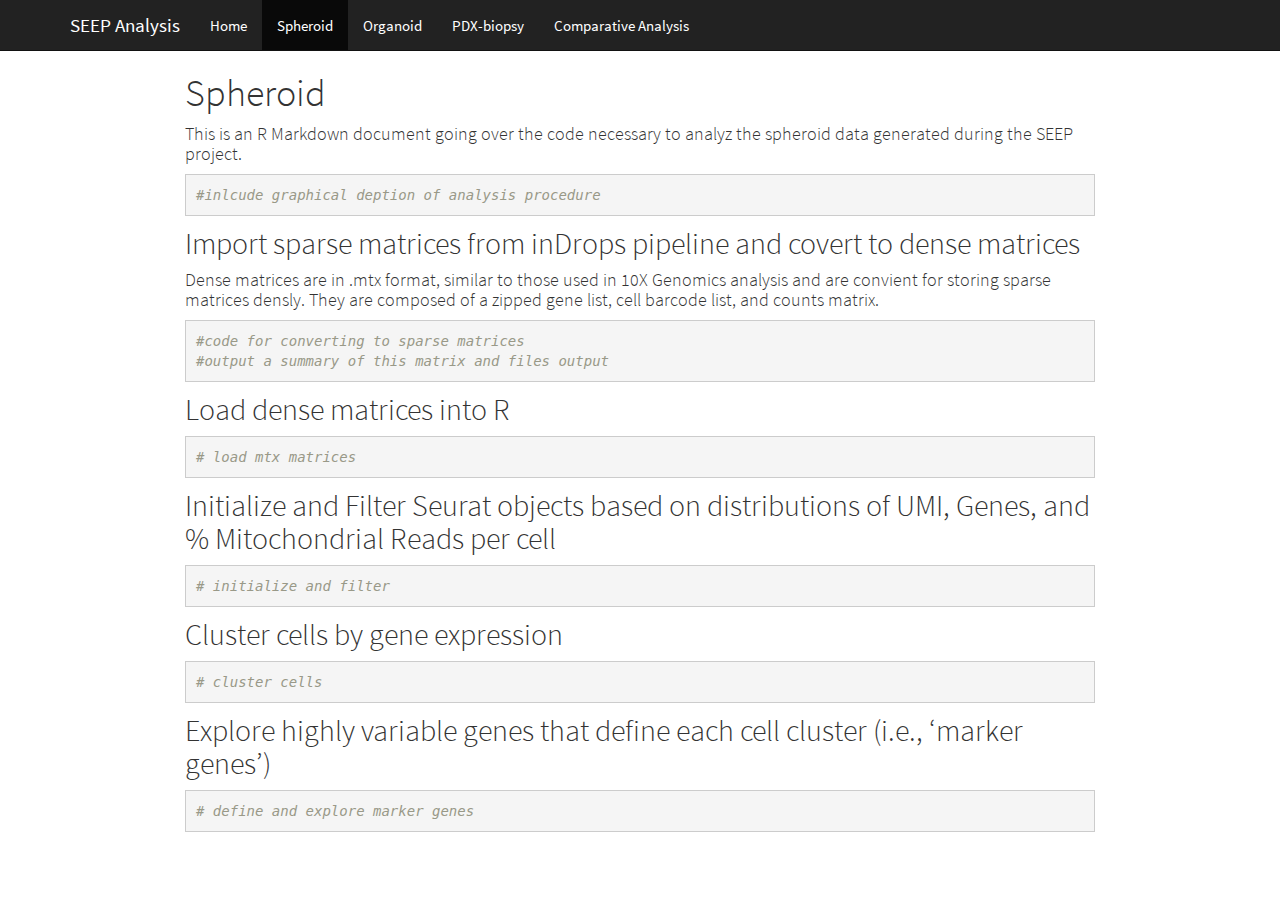
==== commit 9f17f215: "update spheroid rmd" ====
--- a/docs/spheroid.html
+++ b/docs/spheroid.html
@@ -277,6 +277,15 @@
 <li>
   <a href="spheroid.html">Spheroid</a>
 </li>
+<li>
+  <a href="organoid.html">Organoid</a>
+</li>
+<li>
+  <a href="biopsy.html">PDX-biopsy</a>
+</li>
+<li>
+  <a href="comparative_analysis.html">Comparative Analysis</a>
+</li>
       </ul>
       <ul class="nav navbar-nav navbar-right">
         
@@ -294,24 +303,33 @@
 </div>
 
 
-<div id="r-markdown" class="section level2">
-<h2>R Markdown</h2>
-<p>This is an R Markdown document. Markdown is a simple formatting syntax for authoring HTML, PDF, and MS Word documents. For more details on using R Markdown see <a href="http://rmarkdown.rstudio.com" class="uri">http://rmarkdown.rstudio.com</a>.</p>
-<p>When you click the <strong>Knit</strong> button a document will be generated that includes both content as well as the output of any embedded R code chunks within the document. You can embed an R code chunk like this:</p>
-<pre class="r"><code>summary(cars)</code></pre>
-<pre><code>##      speed           dist       
-##  Min.   : 4.0   Min.   :  2.00  
-##  1st Qu.:12.0   1st Qu.: 26.00  
-##  Median :15.0   Median : 36.00  
-##  Mean   :15.4   Mean   : 42.98  
-##  3rd Qu.:19.0   3rd Qu.: 56.00  
-##  Max.   :25.0   Max.   :120.00</code></pre>
-</div>
-<div id="including-plots" class="section level2">
-<h2>Including Plots</h2>
-<p>You can also embed plots, for example:</p>
-<p><img src="spheroid_files/figure-html/pressure-1.png" width="672" /></p>
-<p>Note that the <code>echo = FALSE</code> parameter was added to the code chunk to prevent printing of the R code that generated the plot.</p>
+<div id="this-is-an-r-markdown-document-going-over-the-code-necessary-to-analyz-the-spheroid-data-generated-during-the-seep-project." class="section level4">
+<h4>This is an R Markdown document going over the code necessary to analyz the spheroid data generated during the SEEP project.</h4>
+<pre class="r"><code>#inlcude graphical deption of analysis procedure</code></pre>
+</div>
+<div id="import-sparse-matrices-from-indrops-pipeline-and-covert-to-dense-matrices" class="section level2">
+<h2>Import sparse matrices from inDrops pipeline and covert to dense matrices</h2>
+<div id="dense-matrices-are-in-.mtx-format-similar-to-those-used-in-10x-genomics-analysis-and-are-convient-for-storing-sparse-matrices-densly.-they-are-composed-of-a-zipped-gene-list-cell-barcode-list-and-counts-matrix." class="section level4">
+<h4>Dense matrices are in .mtx format, similar to those used in 10X Genomics analysis and are convient for storing sparse matrices densly. They are composed of a zipped gene list, cell barcode list, and counts matrix.</h4>
+<pre class="r"><code>#code for converting to sparse matrices
+#output a summary of this matrix and files output</code></pre>
+</div>
+</div>
+<div id="load-dense-matrices-into-r" class="section level2">
+<h2>Load dense matrices into R</h2>
+<pre class="r"><code># load mtx matrices</code></pre>
+</div>
+<div id="initialize-and-filter-seurat-objects-based-on-distributions-of-umi-genes-and-mitochondrial-reads-per-cell" class="section level2">
+<h2>Initialize and Filter Seurat objects based on distributions of UMI, Genes, and % Mitochondrial Reads per cell</h2>
+<pre class="r"><code># initialize and filter</code></pre>
+</div>
+<div id="cluster-cells-by-gene-expression" class="section level2">
+<h2>Cluster cells by gene expression</h2>
+<pre class="r"><code># cluster cells</code></pre>
+</div>
+<div id="explore-highly-variable-genes-that-define-each-cell-cluster-i.e.-marker-genes" class="section level2">
+<h2>Explore highly variable genes that define each cell cluster (i.e., ‘marker genes’)</h2>
+<pre class="r"><code># define and explore marker genes</code></pre>
 </div>
 
 
